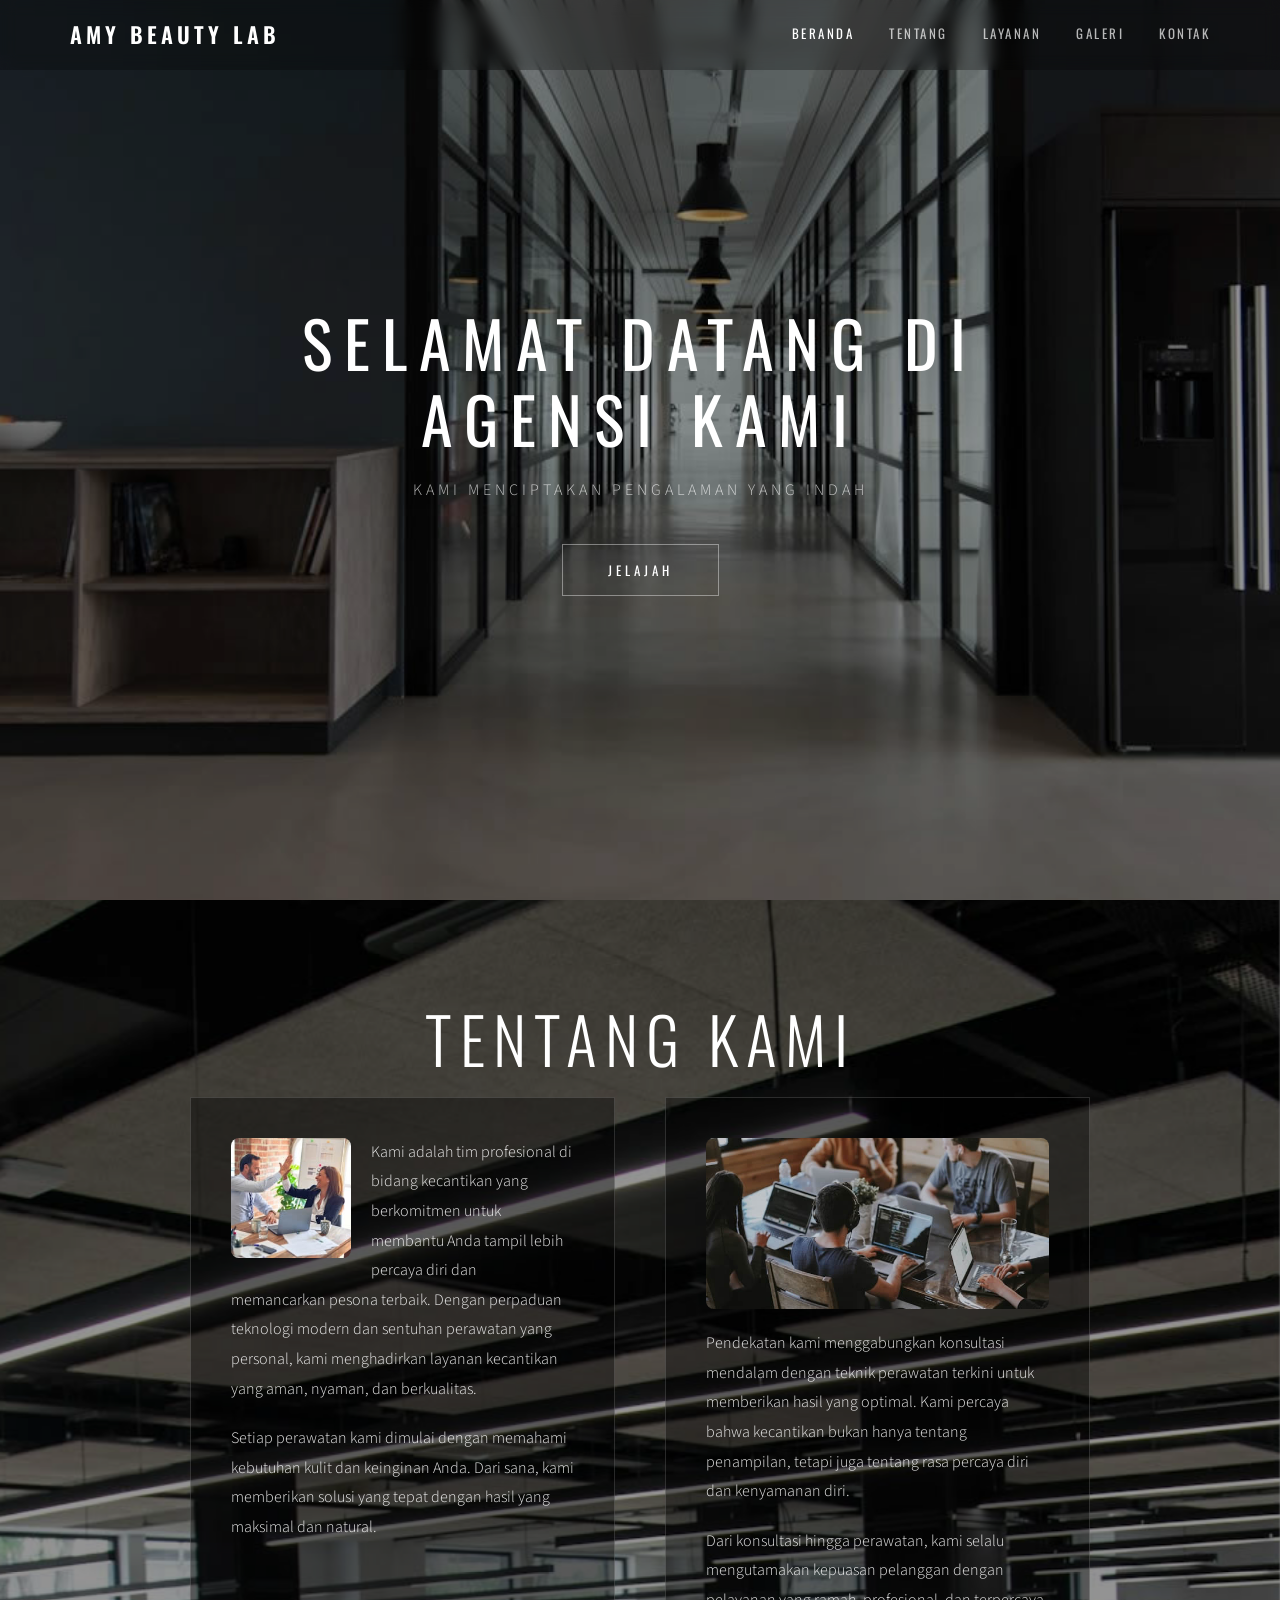
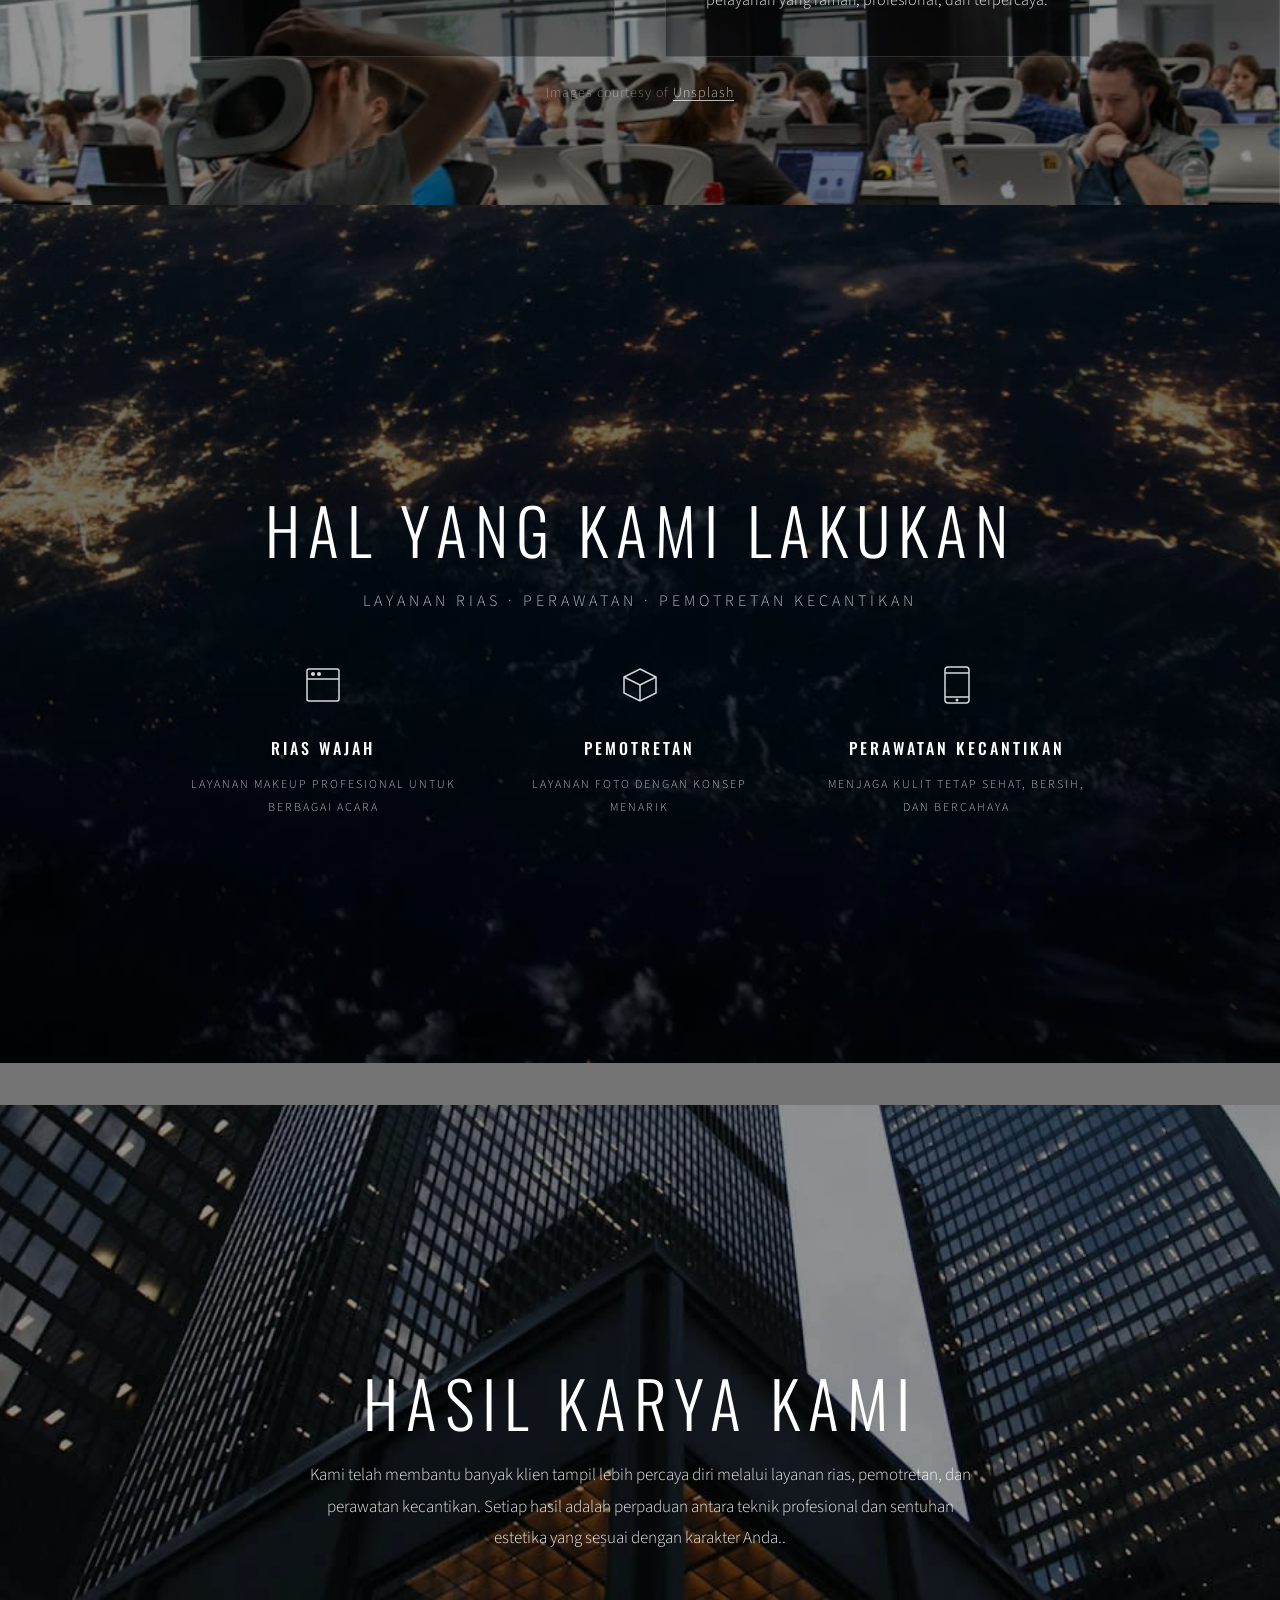
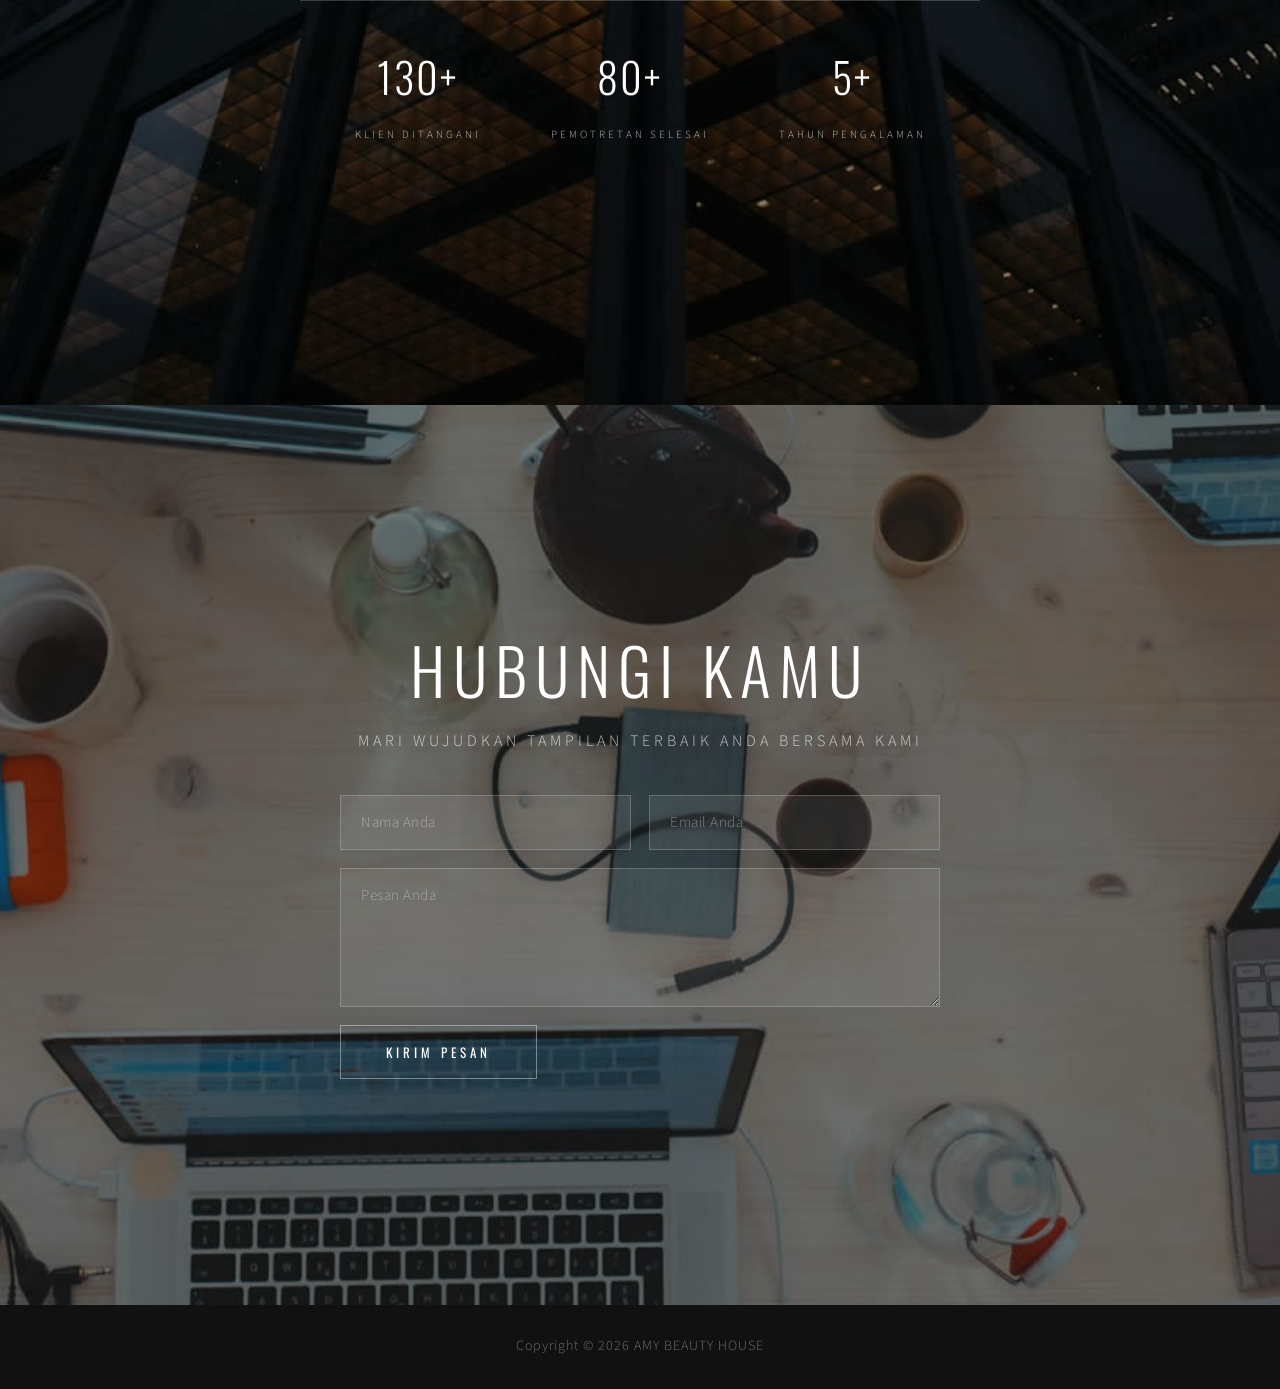
==== index.html @ 3a8ab211 "Update index.html" ====
<!DOCTYPE html>
<html lang="en">
<head>
    <meta charset="UTF-8">
    <meta name="viewport" content="width=device-width, initial-scale=1.0">
    <title>Parallax Starter - Free HTML CSS Template</title>

    <link rel="preconnect" href="https://fonts.googleapis.com">
    <link rel="preconnect" href="https://fonts.gstatic.com" crossorigin>
    <link href="https://fonts.googleapis.com/css2?family=Oswald:wght@300;400;500;600;700&family=Source+Sans+3:ital,wght@0,300;0,400;0,600;1,300;1,400&display=swap" rel="stylesheet">

    <link rel="stylesheet" href="templatemo-parallax-starter.css">
    <!--

TemplateMo 612 Parallax Starter

https://templatemo.com/tm-612-parallax-starter

-->
</head>
<body>

    <!-- Navigation -->
    <nav id="templatemo-nav">
        <div class="nav-container">
            <a href="#home" class="nav-logo">AMY BEAUTY LAB</a>
            <button class="nav-toggle" id="navToggle" aria-label="Toggle navigation">
                <span></span>
                <span></span>
                <span></span>
            </button>
            <ul class="nav-links" id="navLinks">
                <li><a href="#home" class="active">BERANDA</a></li>
                <li><a href="#about">TENTANG</a></li>
                <li><a href="#services">LAYANAN</a></li>
                <li><a href="#gallery">GALERI</a></li>
                <li><a href="#contact">KONTAK</a></li>
            </ul>
        </div>
    </nav>

    <!-- Section 1: Home / Hero -->
    <section id="home" class="parallax-section">
        <div class="parallax-bg" data-speed="0.5" style="background-image: url('parallax-bg-01.jpg')"></div>
        <div class="parallax-overlay"></div>
        <div class="section-content">
            <h1 class="section-title hero-title">SELAMAT DATANG DI AGENSI KAMI</h1>
            <p class="section-subtitle caps">KAMI MENCIPTAKAN PENGALAMAN YANG INDAH</p>
            <a href="#about" class="btn-scroll">JELAJAH</a>
        </div>
    </section>

    <!-- Section 2: About -->
    <section id="about" class="parallax-section">
        <div class="parallax-bg" data-speed="0.45" style="background-image: url('parallax-bg-02.jpg')"></div>
        <div class="parallax-overlay"></div>
        <div class="section-content">
            <h2 class="section-title">TENTANG KAMI</h2>
            <div class="about-cols">
                <div class="about-col">
                    <div class="about-thumb thumb-top-left">
                        <img src="about-01.jpg" alt="Our Team">
                    </div>
                    <p>Kami adalah tim profesional di bidang kecantikan yang berkomitmen untuk membantu Anda tampil lebih percaya diri dan memancarkan pesona terbaik. Dengan perpaduan teknologi modern dan sentuhan perawatan yang personal, kami menghadirkan layanan kecantikan yang aman, nyaman, dan berkualitas.</p>
                    <p>Setiap perawatan kami dimulai dengan memahami kebutuhan kulit dan keinginan Anda. Dari sana, kami memberikan solusi yang tepat dengan hasil yang maksimal dan natural.</p>
                </div>
                <div class="about-col">
                    <div class="about-thumb-wide">
                        <img src="about-02.jpg" alt="Our Process">
                    </div>
                    <p>Pendekatan kami menggabungkan konsultasi mendalam dengan teknik perawatan terkini untuk memberikan hasil yang optimal. Kami percaya bahwa kecantikan bukan hanya tentang penampilan, tetapi juga tentang rasa percaya diri dan kenyamanan diri.</p>
                    <p>Dari konsultasi hingga perawatan, kami selalu mengutamakan kepuasan pelanggan dengan pelayanan yang ramah, profesional, dan terpercaya.</p>
                </div>
            </div>
            <p class="unsplash-credit">Images courtesy of <a href="https://unsplash.com" target="_blank">Unsplash</a></p>
        </div>
    </section>

    <!-- Section 3: Services -->
    <section id="services" class="parallax-section">
        <div class="parallax-bg" data-speed="0.55" style="background-image: url('parallax-bg-03.jpg')"></div>
        <div class="parallax-overlay overlay-dark"></div>
        <div class="section-content">
            <h2 class="section-title">HAL YANG KAMI LAKUKAN</h2>
            <p class="section-subtitle caps">LAYANAN RIAS &middot; PERAWATAN &middot; PEMOTRETAN KECANTIKAN</p>
            <div class="services-grid">
                <div class="service-item">
                    <div class="service-icon">
                        <svg width="40" height="40" viewBox="0 0 40 40" fill="none">
                            <rect x="4" y="4" width="32" height="32" rx="2" stroke="white" stroke-width="1.5"/>
                            <line x1="4" y1="14" x2="36" y2="14" stroke="white" stroke-width="1.5"/>
                            <circle cx="10" cy="9" r="2" fill="white"/>
                            <circle cx="16" cy="9" r="2" fill="white"/>
                        </svg>
                    </div>
                    <h3>RIAS WAJAH</h3>
                    <p class="caps">LAYANAN MAKEUP PROFESIONAL UNTUK BERBAGAI ACARA</p>
                </div>
                <div class="service-item">
                    <div class="service-icon">
                        <svg width="40" height="40" viewBox="0 0 40 40" fill="none">
                            <path d="M20 4L36 12V28L20 36L4 28V12L20 4Z" stroke="white" stroke-width="1.5"/>
                            <path d="M20 36V20" stroke="white" stroke-width="1.5"/>
                            <path d="M36 12L20 20" stroke="white" stroke-width="1.5"/>
                            <path d="M4 12L20 20" stroke="white" stroke-width="1.5"/>
                        </svg>
                    </div>
                    <h3>PEMOTRETAN</h3>
                    <p class="caps">LAYANAN FOTO DENGAN KONSEP MENARIK</p>
                </div>
                <div class="service-item">
                    <div class="service-icon">
                        <svg width="40" height="40" viewBox="0 0 40 40" fill="none">
                            <rect x="8" y="2" width="24" height="36" rx="3" stroke="white" stroke-width="1.5"/>
                            <line x1="8" y1="8" x2="32" y2="8" stroke="white" stroke-width="1.5"/>
                            <line x1="8" y1="32" x2="32" y2="32" stroke="white" stroke-width="1.5"/>
                            <circle cx="20" cy="35" r="1.5" fill="white"/>
                        </svg>
                    </div>
                    <h3>PERAWATAN KECANTIKAN</h3>
                    <p class="caps">MENJAGA KULIT TETAP SEHAT, BERSIH, DAN BERCAHAYA</p>
                </div>
            </div>
        </div>
    </section>

    <!-- Section 4: Gallery -->
    <section id="gallery" class="parallax-section">
        <div class="parallax-bg" data-speed="0.5" style="background-image: url('parallax-bg-04.jpg')"></div>
        <div class="parallax-overlay"></div>
        <div class="section-content">
            <h2 class="section-title">HASIL KARYA KAMI</h2>
            <div class="content-block">
                <p>Kami telah membantu banyak klien tampil lebih percaya diri melalui layanan rias, pemotretan, dan perawatan kecantikan. Setiap hasil adalah perpaduan antara teknik profesional dan sentuhan estetika yang sesuai dengan karakter Anda..</p>
                <div class="stats-row">
                    <div class="stat-item">
                        <span class="stat-number">130+</span>
                        <span class="stat-label caps">KLIEN DITANGANI</span>
                    </div>
                    <div class="stat-item">
                        <span class="stat-number">80+</span>
                        <span class="stat-label caps">PEMOTRETAN SELESAI</span>
                    </div>
                    <div class="stat-item">
                        <span class="stat-number">5+</span>
                        <span class="stat-label caps">TAHUN PENGALAMAN</span>
                    </div>
                </div>
            </div>
        </div>
    </section>

    <!-- Section 5: Contact -->
    <section id="contact" class="parallax-section">
        <div class="parallax-bg" data-speed="0.5" style="background-image: url('parallax-bg-05.jpg')"></div>
        <div class="parallax-overlay overlay-medium"></div>
        <div class="section-content">
            <h2 class="section-title">HUBUNGI KAMU</h2>
            <p class="section-subtitle caps">MARI WUJUDKAN TAMPILAN TERBAIK ANDA BERSAMA KAMI</p>
            <div class="contact-form-wrap">
                <form id="contactForm" class="contact-form">
                    <div class="form-row">
                        <input type="text" placeholder="Nama Anda" required>
                        <input type="email" placeholder="Email Anda" required>
                    </div>
                    <textarea placeholder="Pesan Anda" rows="5" required></textarea>
                    <button type="submit" class="btn-submit">KIRIM PESAN</button>
                </form>
            </div>
        </div>
    </section>

    <!-- Footer -->
    <footer id="templatemo-footer">
        <p>Copyright &copy; 2026 AMY BEAUTY HOUSE</p>
    </footer>
    <script src="templatemo-parallax-script.js"></script>
</body>
</html>
---- templatemo-parallax-starter.css ----
/* ==========================================================================
   Parallax Starter - Free HTML CSS Template
   
TemplateMo 612 Parallax Starter

https://templatemo.com/tm-612-parallax-starter

   ========================================================================== */

/* --- CSS Variables --- */
:root {
    --font-heading: 'Oswald', sans-serif;
    --font-body: 'Source Sans 3', sans-serif;
    --white: #ffffff;
    --white-90: rgba(255, 255, 255, 0.9);
    --white-70: rgba(255, 255, 255, 0.7);
    --white-40: rgba(255, 255, 255, 0.4);
    --white-20: rgba(255, 255, 255, 0.2);
    --nav-bg: rgba(0, 0, 0, 0.25);
    --nav-bg-scrolled: rgba(0, 0, 0, 0.85);
    --transition-smooth: 0.3s ease;
}

/* --- Reset & Base --- */
*,
*::before,
*::after {
    margin: 0;
    padding: 0;
    box-sizing: border-box;
}

html {
    scroll-behavior: smooth;
}

body {
    font-family: var(--font-body);
    font-weight: 300;
    color: var(--white);
    line-height: 1.7;
    overflow-x: hidden;
}

a {
    text-decoration: none;
    color: inherit;
}

img {
    max-width: 100%;
    display: block;
}

/* --- Navigation --- */
#templatemo-nav {
    position: fixed;
    top: 0;
    left: 0;
    width: 100%;
    z-index: 1000;
    background: var(--nav-bg);
    backdrop-filter: blur(8px);
    -webkit-backdrop-filter: blur(8px);
    transition: background var(--transition-smooth);
}

#templatemo-nav.scrolled {
    background: var(--nav-bg-scrolled);
}

.nav-container {
    max-width: 1200px;
    margin: 0 auto;
    padding: 0 30px;
    display: flex;
    align-items: center;
    justify-content: space-between;
    height: 70px;
}

.nav-logo {
    font-family: var(--font-heading);
    font-size: 22px;
    font-weight: 600;
    letter-spacing: 4px;
    color: var(--white);
}

.nav-links {
    list-style: none;
    display: flex;
    gap: 35px;
}

.nav-links a {
    font-family: var(--font-heading);
    font-size: 13px;
    font-weight: 400;
    letter-spacing: 2.5px;
    color: var(--white-70);
    transition: color var(--transition-smooth), opacity var(--transition-smooth);
}

.nav-links a:hover,
.nav-links a.active {
    color: var(--white);
}

/* Mobile Toggle */
.nav-toggle {
    display: none;
    background: none;
    border: none;
    cursor: pointer;
    padding: 8px;
    flex-direction: column;
    gap: 5px;
}

.nav-toggle span {
    display: block;
    width: 24px;
    height: 2px;
    background: var(--white);
    transition: all var(--transition-smooth);
}

/* --- Parallax Sections --- */
.parallax-section {
    position: relative;
    min-height: 100vh;
    display: flex;
    align-items: center;
    justify-content: center;
    overflow: hidden;
}

/* Parallax Background Image Layer
   Height is 200% and starts at top: -50% to give
   maximum room for large vertical translations */
.parallax-bg {
    position: absolute;
    top: -50%;
    left: 0;
    width: 100%;
    height: 200%;
    background-position: center center;
    background-repeat: no-repeat;
    background-size: cover;
    will-change: transform;
    transition: transform 0.5s cubic-bezier(0.22, 1, 0.36, 1);
    z-index: 0;
}

/* Dark Overlay */
.parallax-overlay {
    position: absolute;
    inset: 0;
    background: rgba(0, 0, 0, 0.42);
    z-index: 1;
}

.parallax-overlay.overlay-dark {
    background: rgba(0, 0, 0, 0.55);
}

.parallax-overlay.overlay-medium {
    background: rgba(0, 0, 0, 0.50);
}

/* Content Layer */
.section-content {
    position: relative;
    z-index: 2;
    max-width: 960px;
    width: 100%;
    padding: 100px 30px;
    text-align: center;
}

/* --- Typography --- */
.section-title {
    font-family: var(--font-heading);
    font-weight: 300;
    font-size: clamp(36px, 6vw, 64px);
    letter-spacing: 8px;
    color: var(--white);
    margin-bottom: 20px;
    line-height: 1.2;
}

.hero-title {
    font-weight: 400;
    letter-spacing: 12px;
}

.section-subtitle {
    font-family: var(--font-body);
    font-size: clamp(13px, 1.6vw, 16px);
    letter-spacing: 4px;
    color: var(--white-70);
    margin-bottom: 40px;
}

.caps {
    text-transform: uppercase;
}

.content-block {
    max-width: 680px;
    margin: 0 auto;
}

.content-block p {
    font-size: 17px;
    color: var(--white-90);
    margin-bottom: 20px;
    line-height: 1.85;
}

/* --- Hero Button --- */
.btn-scroll {
    display: inline-block;
    font-family: var(--font-heading);
    font-size: 13px;
    font-weight: 400;
    letter-spacing: 4px;
    color: var(--white);
    border: 1px solid var(--white-40);
    padding: 14px 45px;
    transition: all var(--transition-smooth);
}

.btn-scroll:hover {
    background: var(--white);
    color: #111;
    border-color: var(--white);
}

/* --- About Columns --- */
.unsplash-credit {
    font-size: 14px;
    color: var(--white-40);
    margin-top: 25px;
    letter-spacing: 1px;
}

.unsplash-credit a {
    color: var(--white-70);
    text-decoration: underline;
    text-underline-offset: 3px;
}

.about-cols {
    display: grid;
    grid-template-columns: 1fr 1fr;
    gap: 50px;
    max-width: 900px;
    margin: 0 auto;
    text-align: left;
}

.about-col {
    background: rgba(0, 0, 0, 0.4);
    padding: 40px;
    border: 1px solid rgba(255, 255, 255, 0.15);
}

.about-thumb {
    overflow: hidden;
    width: 120px;
    height: 120px;
    border-radius: 8px;
}

.about-thumb img {
    width: 100%;
    height: 100%;
    object-fit: cover;
    display: block;
}

.thumb-top-left {
    float: left;
    margin: 0 20px 15px 0;
}

.about-thumb-wide {
    overflow: hidden;
    width: 100%;
    max-width: 400px;
    aspect-ratio: 2 / 1;
    border-radius: 8px;
    margin-bottom: 20px;
}

.about-thumb-wide img {
    width: 100%;
    height: 100%;
    object-fit: cover;
    display: block;
}

.about-col p {
    font-size: 16px;
    color: var(--white-90);
    margin-bottom: 20px;
    line-height: 1.85;
}

.about-col p:last-child {
    margin-bottom: 0;
}

.about-col a {
    color: var(--white);
    text-decoration: underline;
    text-underline-offset: 3px;
}

/* --- Services Grid --- */
.services-grid {
    display: grid;
    grid-template-columns: repeat(3, 1fr);
    gap: 50px;
    margin-top: 50px;
}

.service-item {
    text-align: center;
}

.service-icon {
    margin-bottom: 20px;
    opacity: 0.85;
}

.service-item h3 {
    font-family: var(--font-heading);
    font-size: 16px;
    font-weight: 500;
    letter-spacing: 3px;
    margin-bottom: 12px;
    color: var(--white);
}

.service-item p {
    font-size: 12px;
    letter-spacing: 2px;
    color: var(--white-70);
    line-height: 1.9;
}

/* --- Stats Row --- */
.stats-row {
    display: flex;
    justify-content: center;
    gap: 70px;
    margin-top: 45px;
    padding-top: 40px;
    border-top: 1px solid var(--white-20);
}

.stat-item {
    text-align: center;
}

.stat-number {
    display: block;
    font-family: var(--font-heading);
    font-size: 42px;
    font-weight: 300;
    letter-spacing: 2px;
    color: var(--white);
    margin-bottom: 8px;
}

.stat-label {
    font-size: 11px;
    letter-spacing: 3px;
    color: var(--white-70);
}

/* --- Contact Form --- */
.contact-form-wrap {
    max-width: 600px;
    margin: 0 auto;
}

.contact-form {
    display: flex;
    flex-direction: column;
    gap: 18px;
}

.form-row {
    display: flex;
    gap: 18px;
}

.contact-form input,
.contact-form textarea {
    width: 100%;
    font-family: var(--font-body);
    font-size: 15px;
    font-weight: 300;
    letter-spacing: 0.5px;
    color: var(--white);
    background: rgba(255, 255, 255, 0.08);
    border: 1px solid var(--white-20);
    padding: 16px 20px;
    outline: none;
    transition: border-color var(--transition-smooth);
}

.contact-form input::placeholder,
.contact-form textarea::placeholder {
    color: var(--white-40);
}

.contact-form input:focus,
.contact-form textarea:focus {
    border-color: var(--white-70);
}

.contact-form textarea {
    resize: vertical;
    min-height: 120px;
}

.btn-submit {
    font-family: var(--font-heading);
    font-size: 13px;
    font-weight: 400;
    letter-spacing: 4px;
    color: var(--white);
    background: transparent;
    border: 1px solid var(--white-40);
    padding: 16px 45px;
    cursor: pointer;
    transition: all var(--transition-smooth);
    align-self: flex-start;
    text-transform: uppercase;
}

.btn-submit:hover {
    background: var(--white);
    color: #111;
    border-color: var(--white);
}

/* --- Footer --- */
#templatemo-footer {
    background: #111;
    text-align: center;
    padding: 30px 20px;
    font-size: 14px;
    color: var(--white-40);
    letter-spacing: 1px;
}

#templatemo-footer a {
    color: var(--white-70);
    transition: color var(--transition-smooth);
}

#templatemo-footer a:hover {
    color: var(--white);
}

/* --- Scroll Reveal Animation --- */
.reveal {
    opacity: 0;
    transform: translateY(30px);
    transition: opacity 0.8s ease, transform 0.8s ease;
}

.reveal.visible {
    opacity: 1;
    transform: translateY(0);
}

/* ===================================
   Responsive
   =================================== */

@media (max-width: 991px) {
    .services-grid {
        grid-template-columns: repeat(2, 1fr);
        gap: 40px;
    }

    .stats-row {
        gap: 40px;
    }
}

@media (max-width: 768px) {
    /* Mobile Navigation */
    .nav-toggle {
        display: flex;
    }

    .nav-links {
        position: fixed;
        top: 0;
        left: 0;
        width: 100%;
        height: 100vh;
        background: rgba(0, 0, 0, 0.95);
        flex-direction: column;
        align-items: center;
        justify-content: flex-start;
        gap: 30px;
        padding: 100px 30px 60px;
        overflow-y: auto;
        opacity: 0;
        visibility: hidden;
        transition: all 0.4s ease;
    }

    .nav-links.open {
        opacity: 1;
        visibility: visible;
    }

    .nav-links a {
        font-size: 16px;
        letter-spacing: 4px;
    }

    .nav-toggle.active span:nth-child(1) {
        transform: rotate(45deg) translate(5px, 5px);
    }

    .nav-toggle.active span:nth-child(2) {
        opacity: 0;
    }

    .nav-toggle.active span:nth-child(3) {
        transform: rotate(-45deg) translate(5px, -5px);
    }

    /* Disable parallax on mobile — static bg */
    .parallax-bg {
        top: 0;
        height: 100%;
    }

    .section-title {
        letter-spacing: 4px;
    }

    .hero-title {
        letter-spacing: 6px;
    }

    .section-subtitle {
        letter-spacing: 2px;
    }

    .services-grid {
        grid-template-columns: 1fr;
        gap: 35px;
    }

    .about-cols {
        grid-template-columns: 1fr;
        gap: 30px;
        text-align: center;
    }

    .stats-row {
        flex-direction: column;
        gap: 30px;
    }

    .form-row {
        flex-direction: column;
    }

    .btn-submit {
        align-self: stretch;
    }
}

@media (max-width: 480px) {
    .nav-container {
        padding: 0 20px;
    }

    .section-content {
        padding: 80px 20px;
    }

    .section-title {
        letter-spacing: 3px;
    }

    .content-block p {
        font-size: 15px;
    }

    .stat-number {
        font-size: 34px;
    }
}
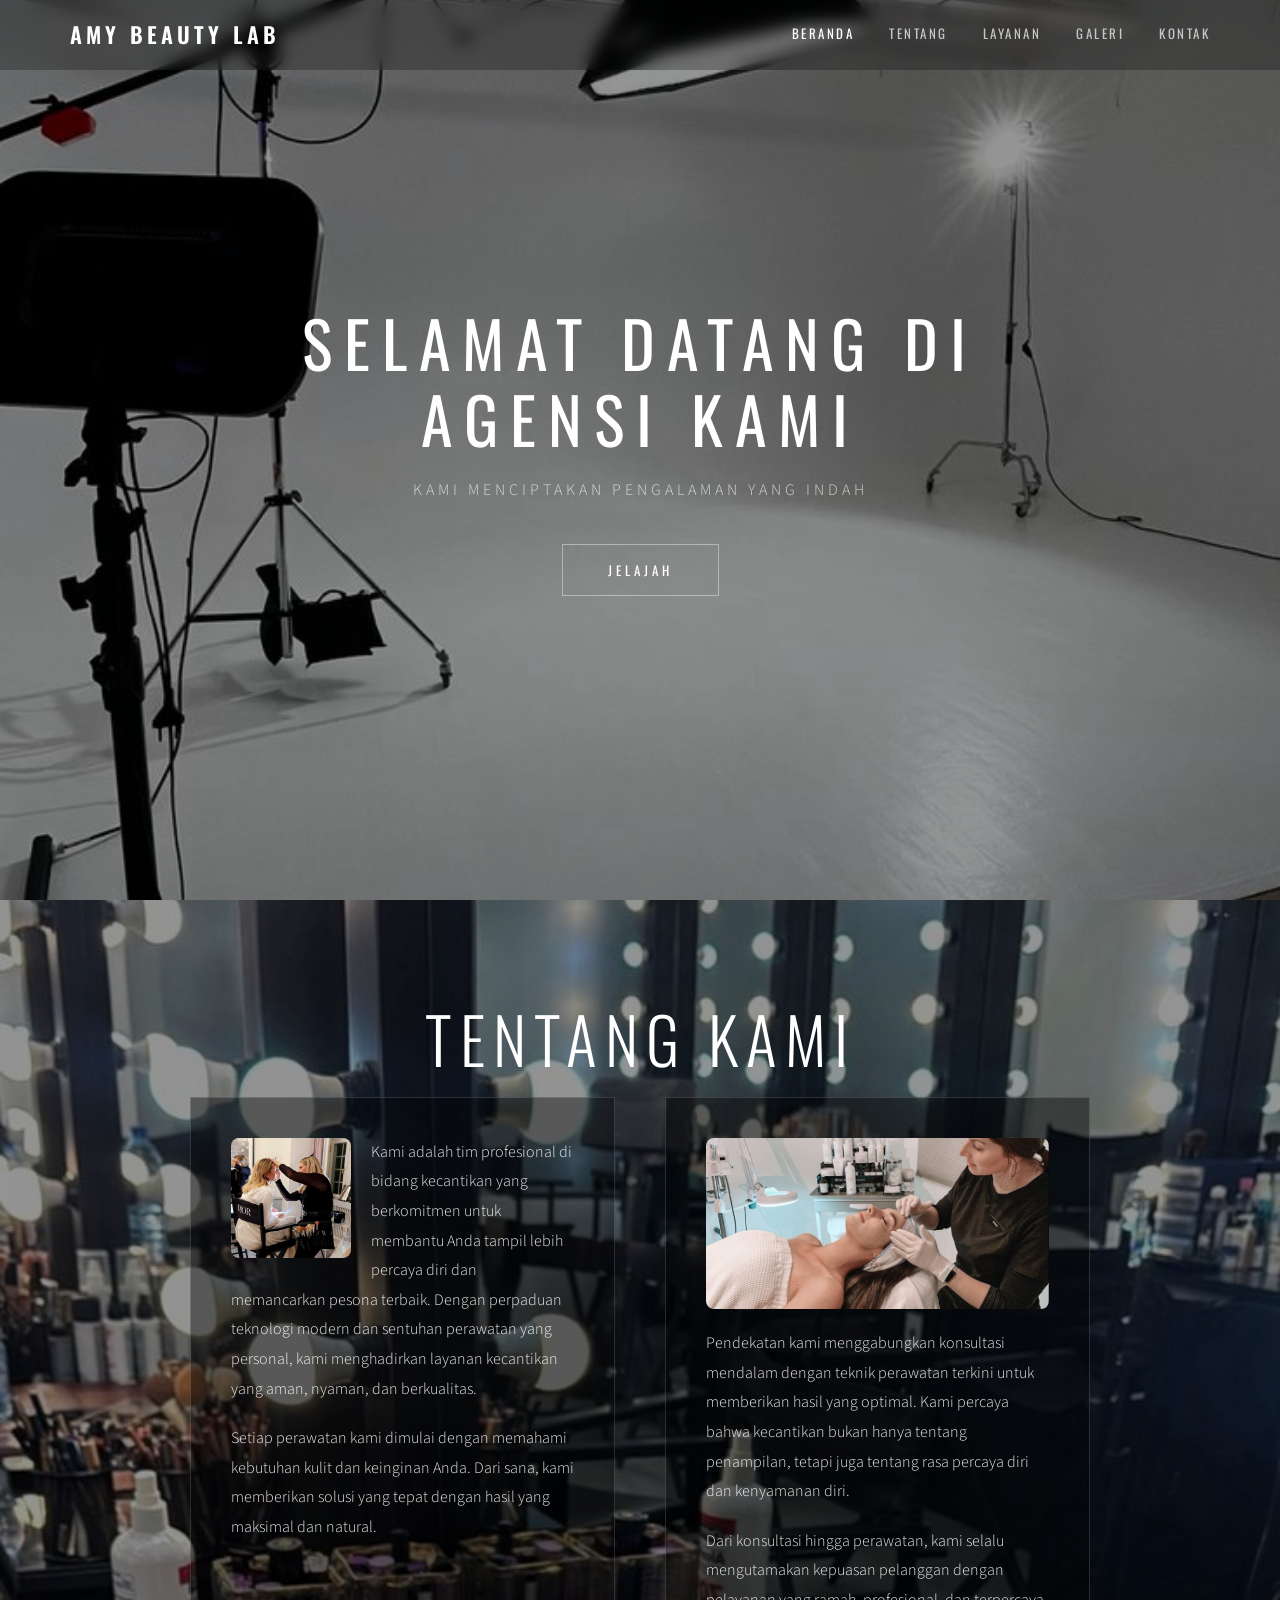
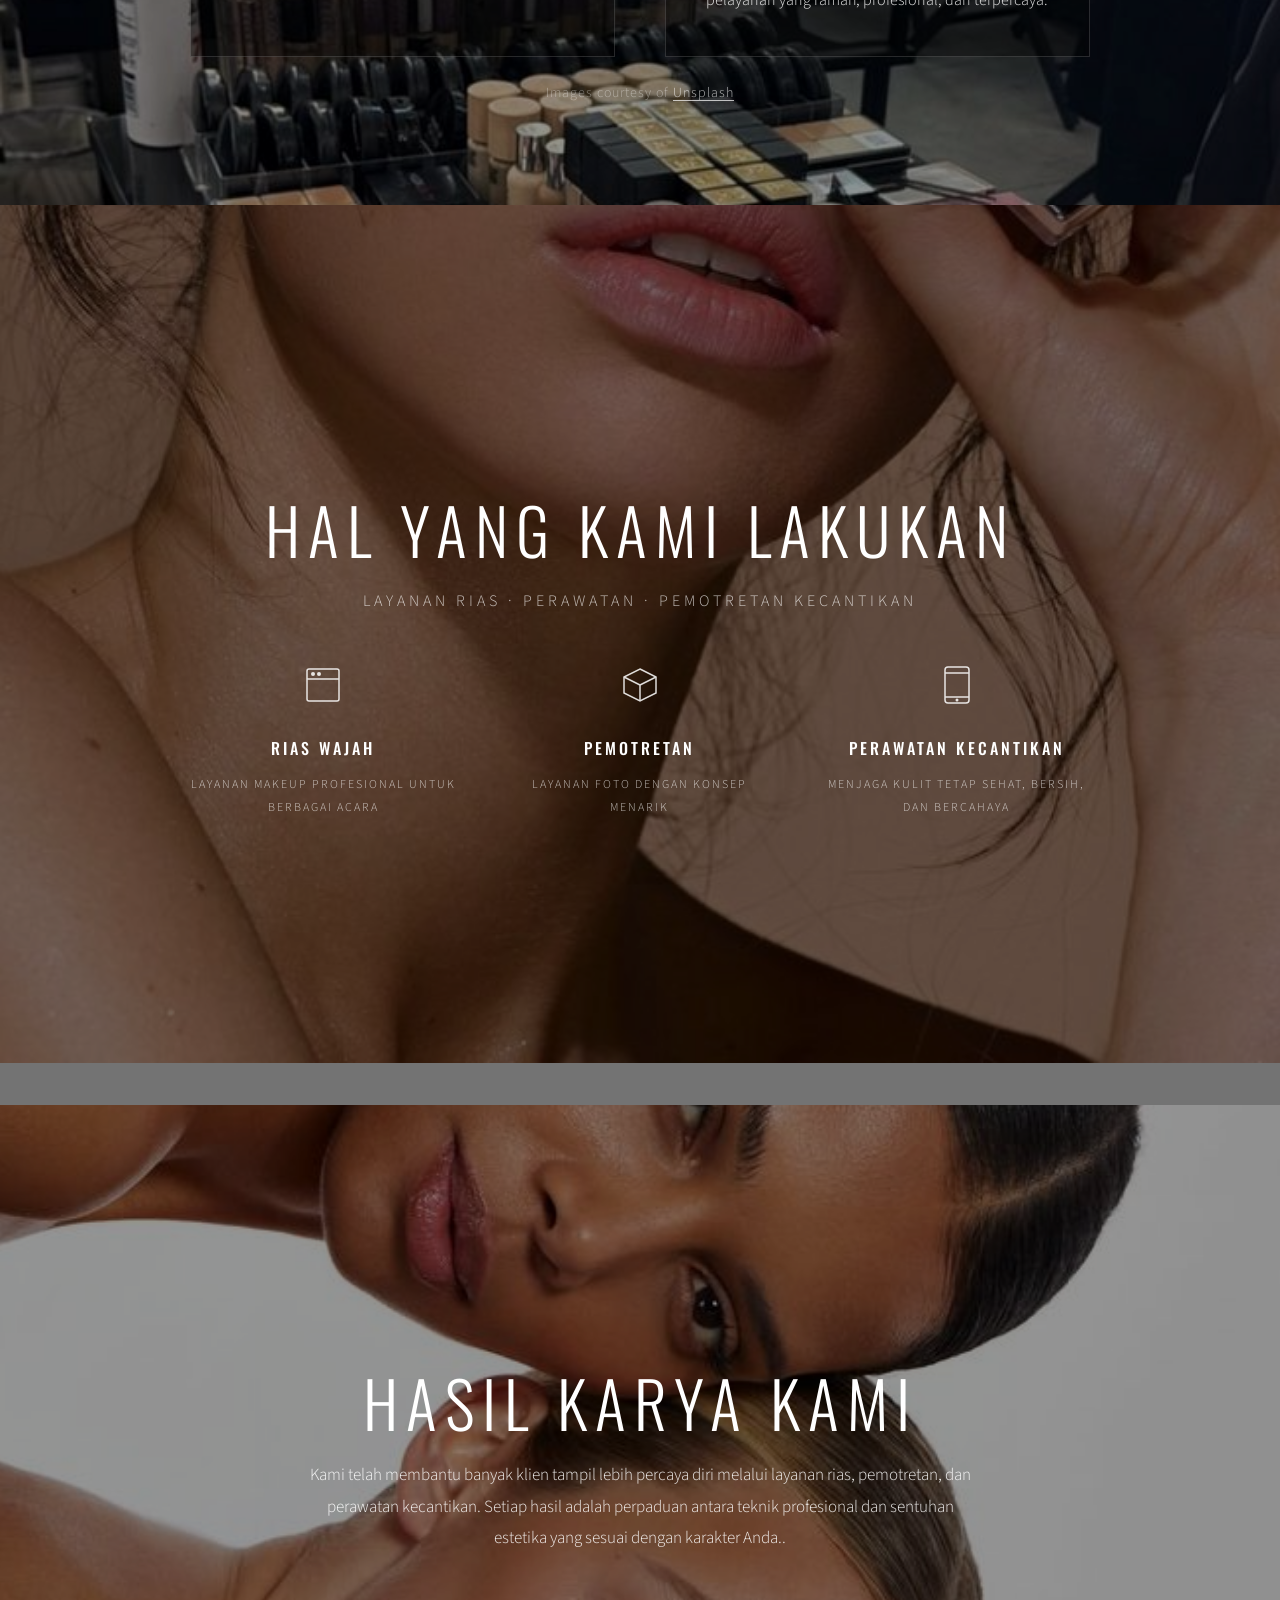
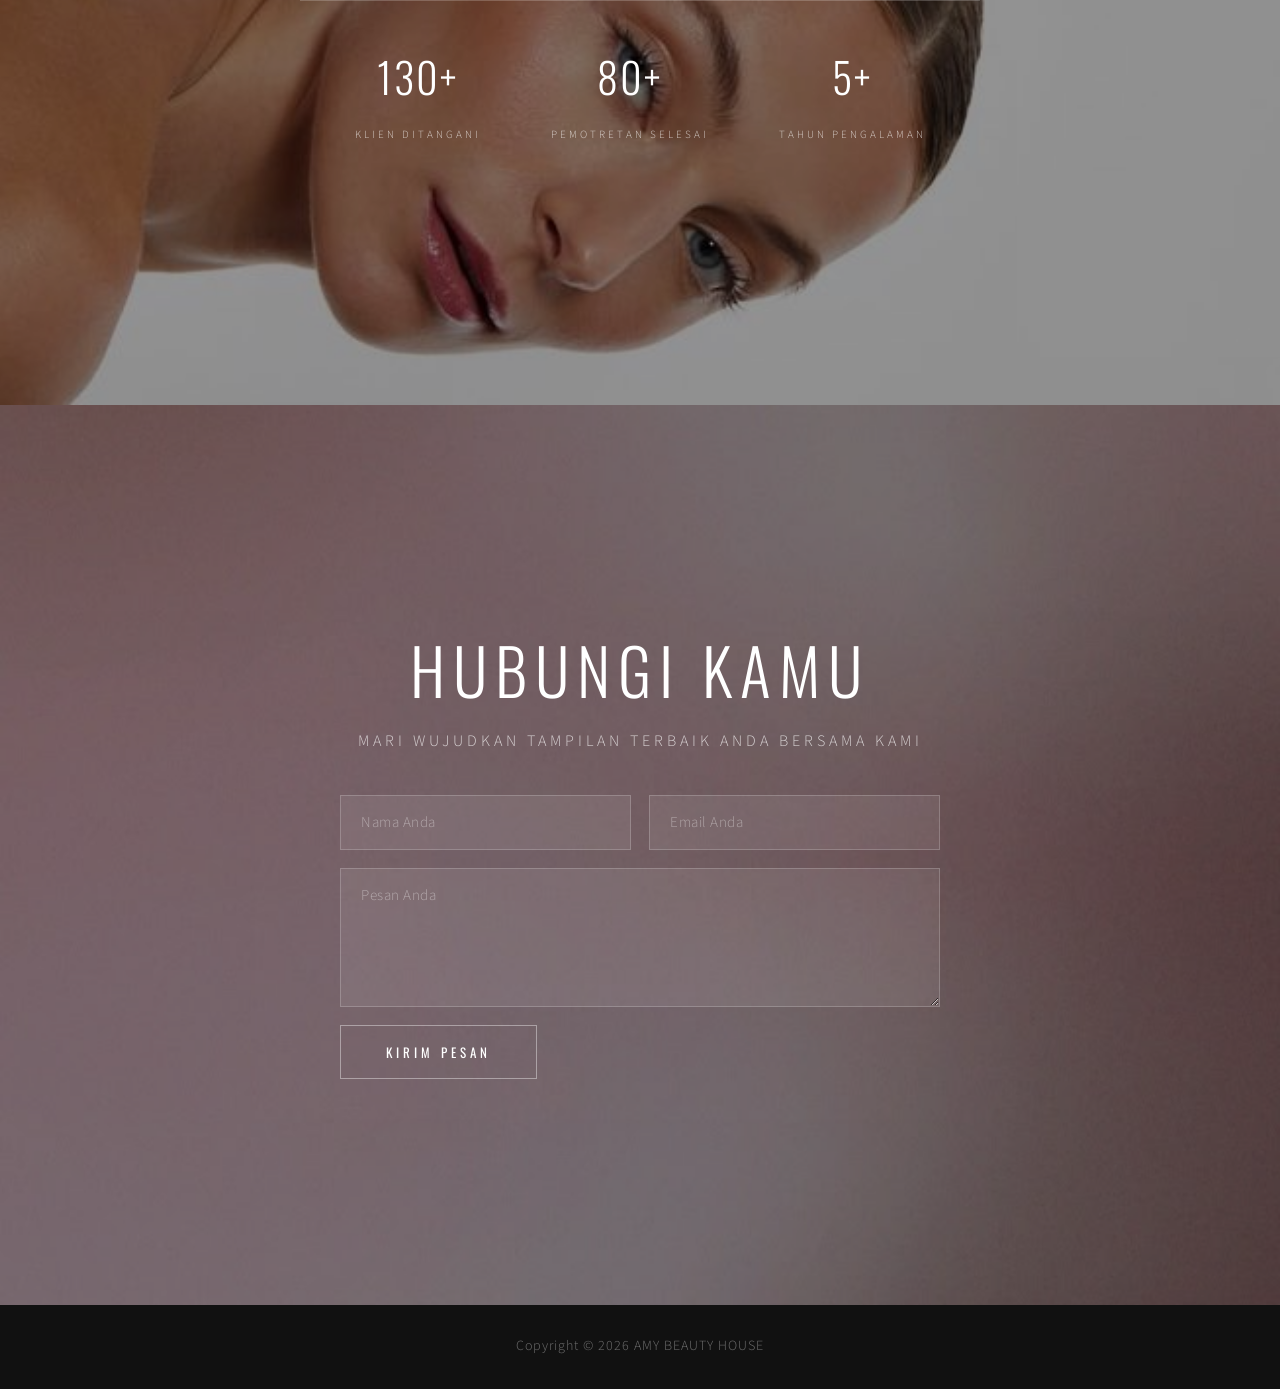
==== commit 7f0ac491: "Update index.html" ====
--- a/index.html
+++ b/index.html
@@ -175,5 +175,6 @@
         <p>Copyright &copy; 2026 AMY BEAUTY HOUSE</p>
     </footer>
     <script src="templatemo-parallax-script.js"></script>
+    <script src="login/js/welcome.js"></script>
 </body>
 </html>
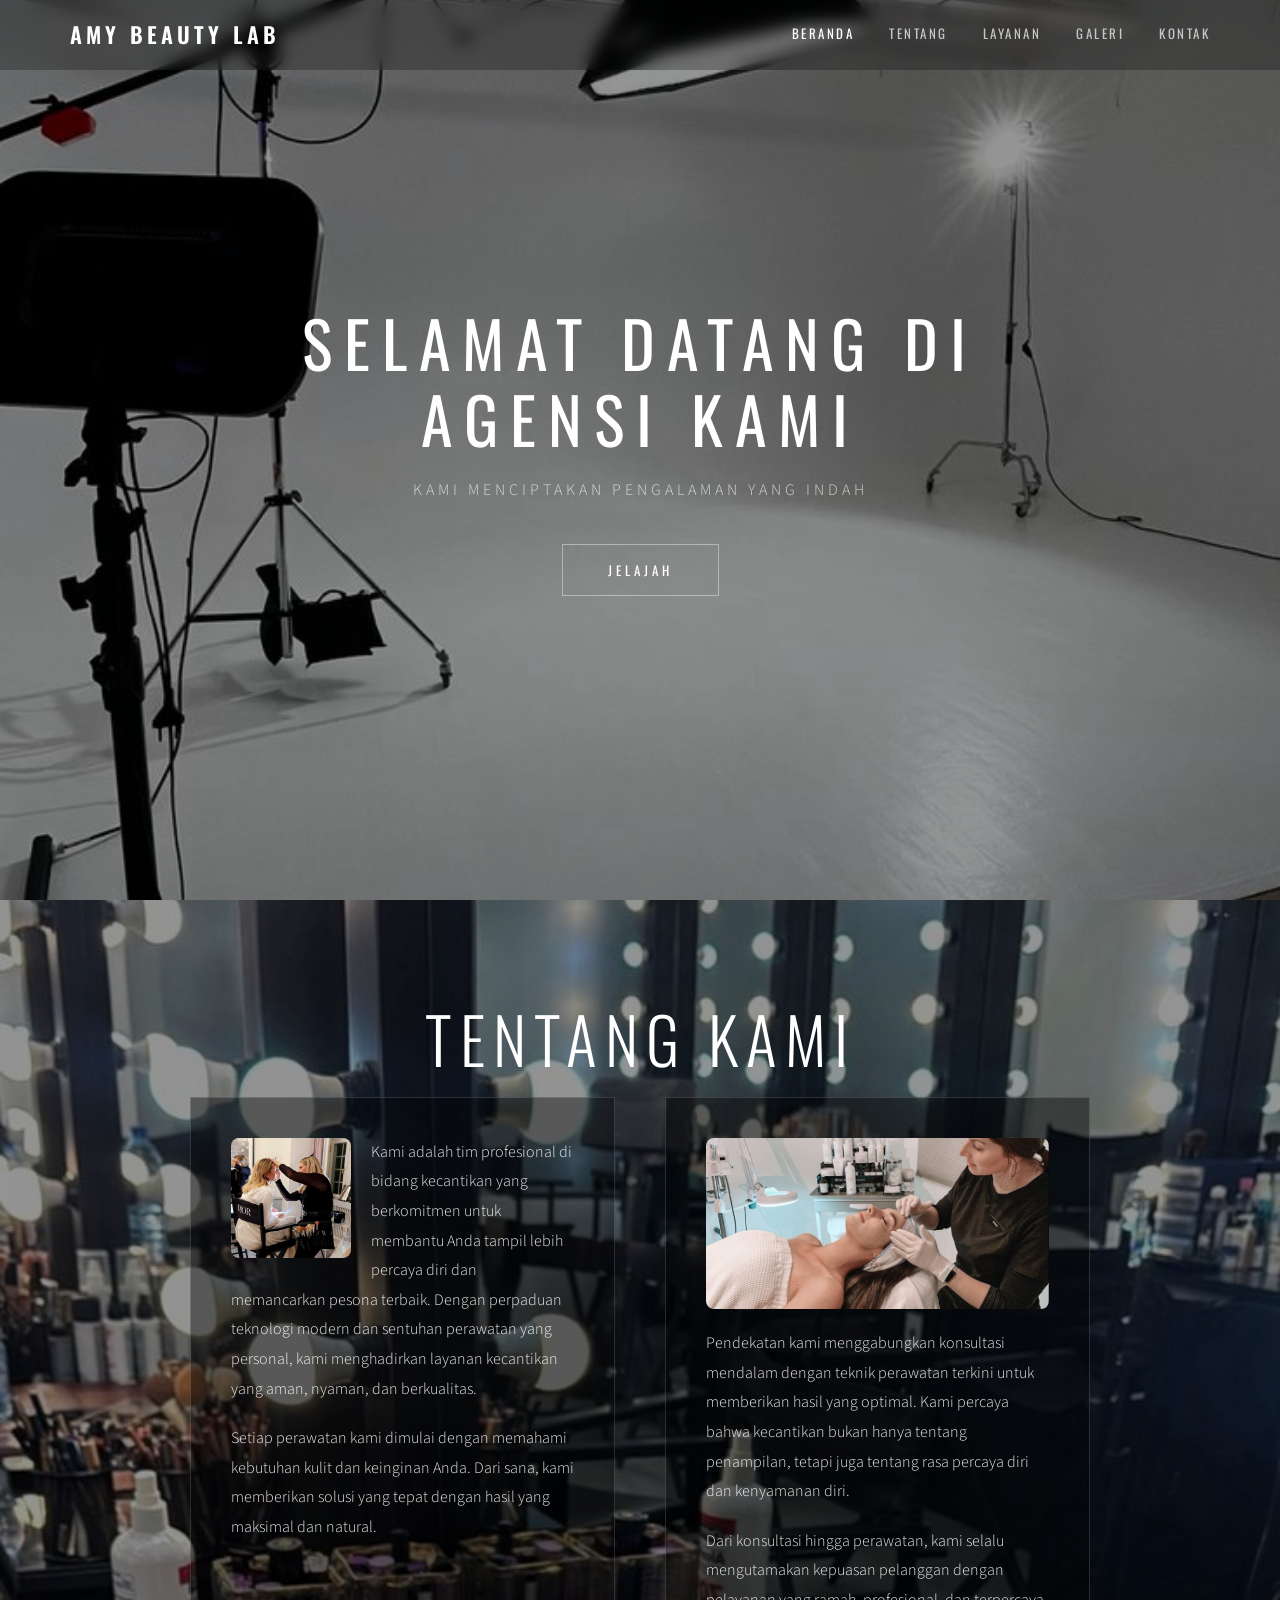
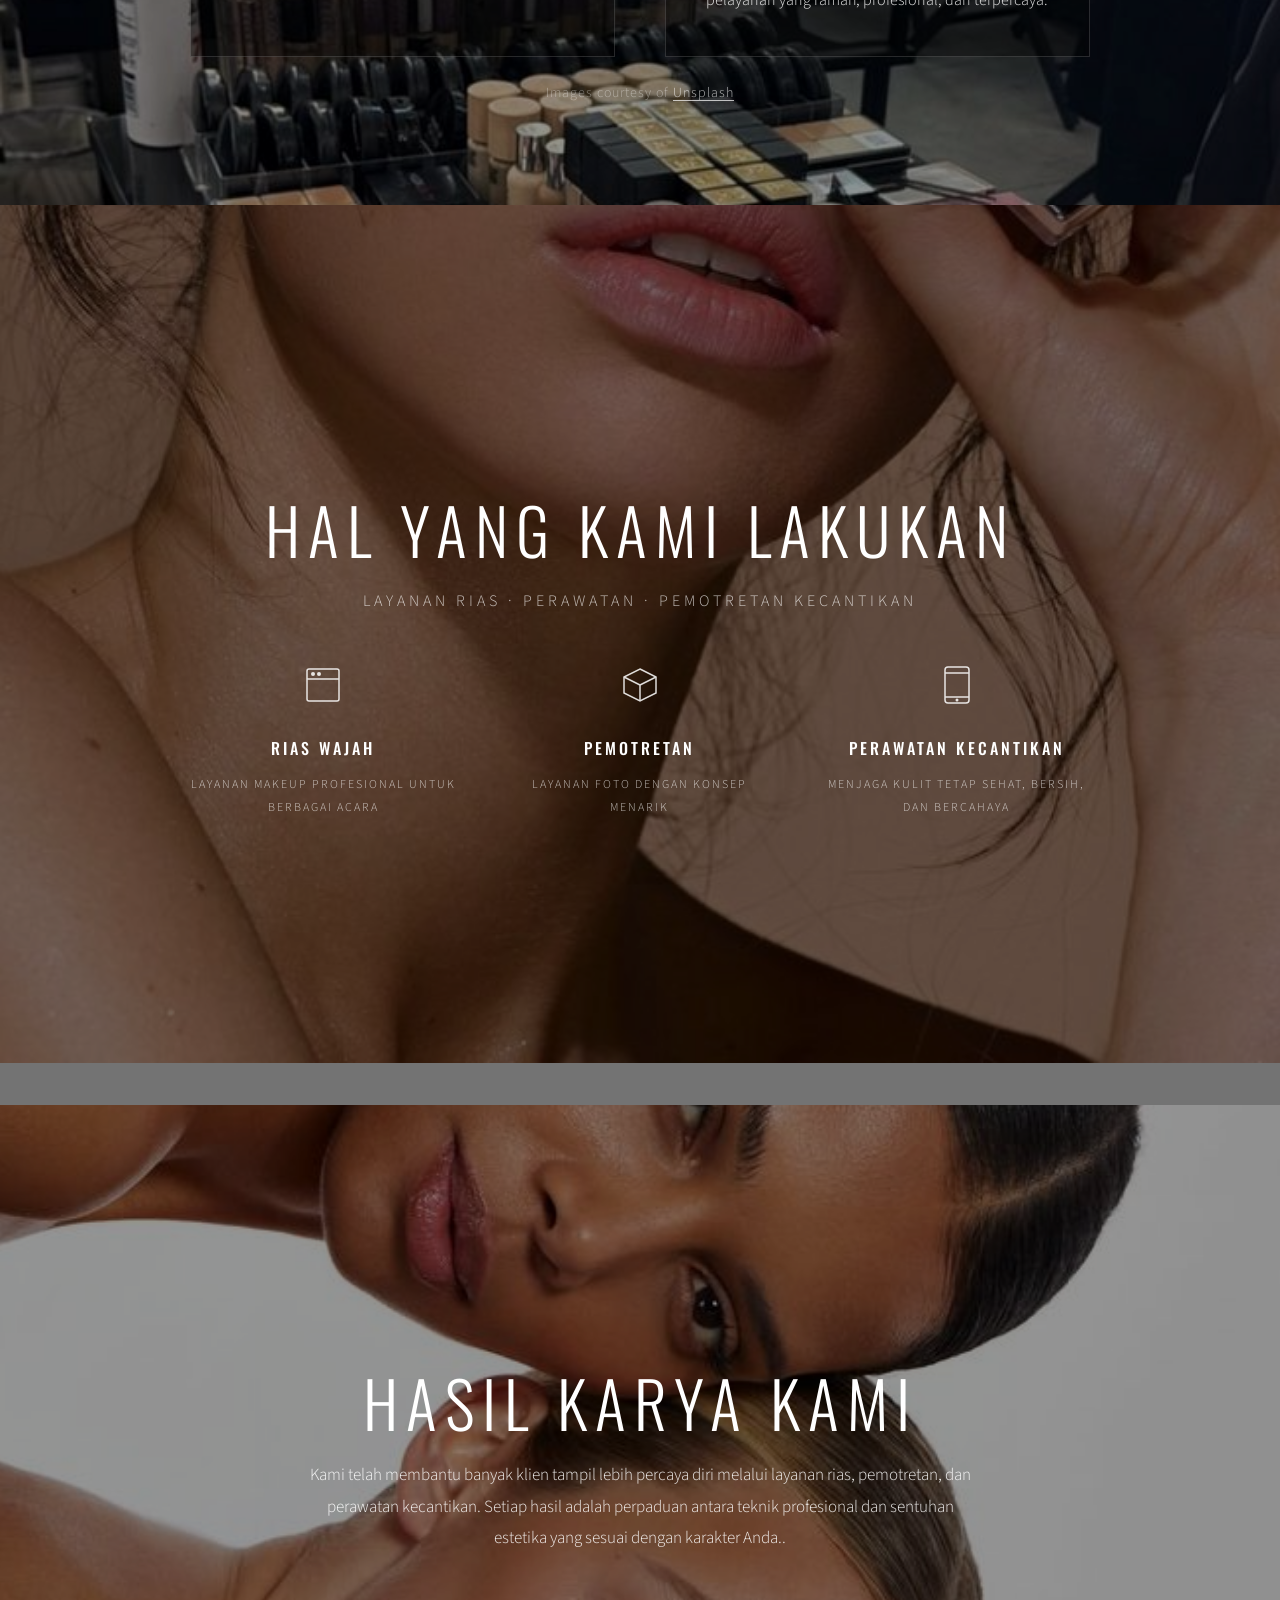
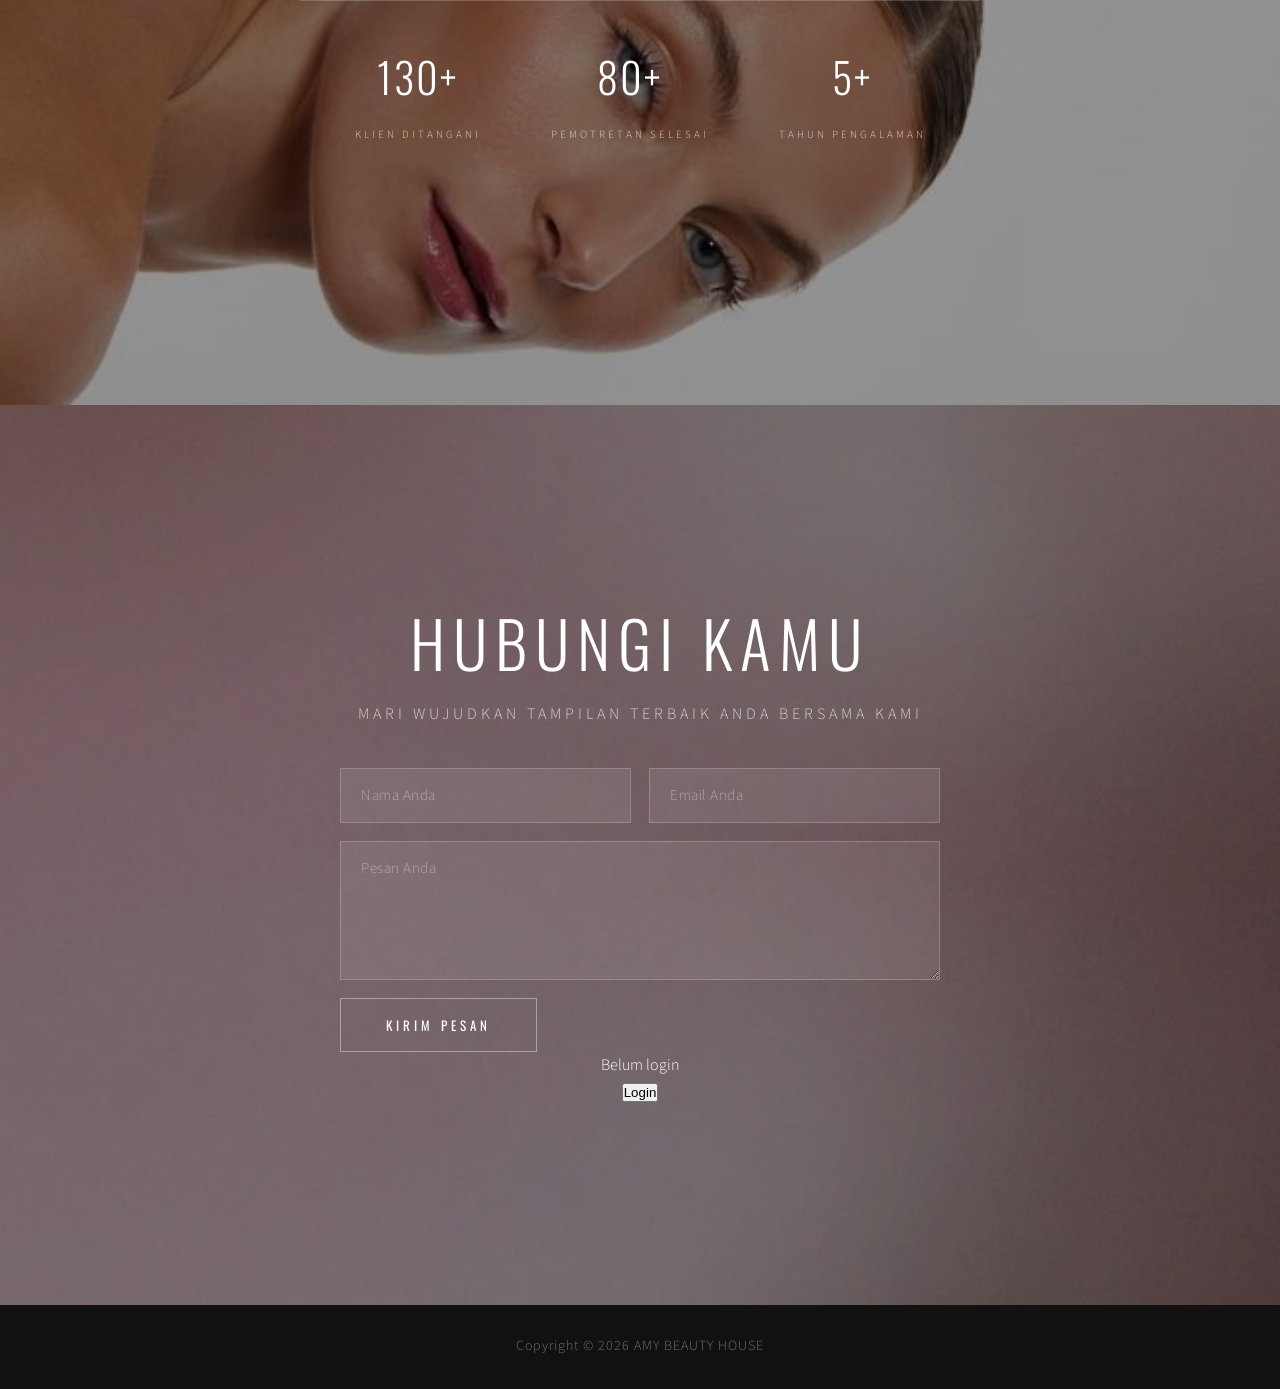
==== commit be0e0c8b: "Update index.html" ====
--- a/index.html
+++ b/index.html
@@ -167,6 +167,11 @@
                     <button type="submit" class="btn-submit">KIRIM PESAN</button>
                 </form>
             </div>
+            <p id="userInfo">Belum login</p>
+
+            <div id="authArea">
+                <button onclick="goLogin()" class="nav-cta">Login</button>
+            </div>
         </div>
     </section>
 
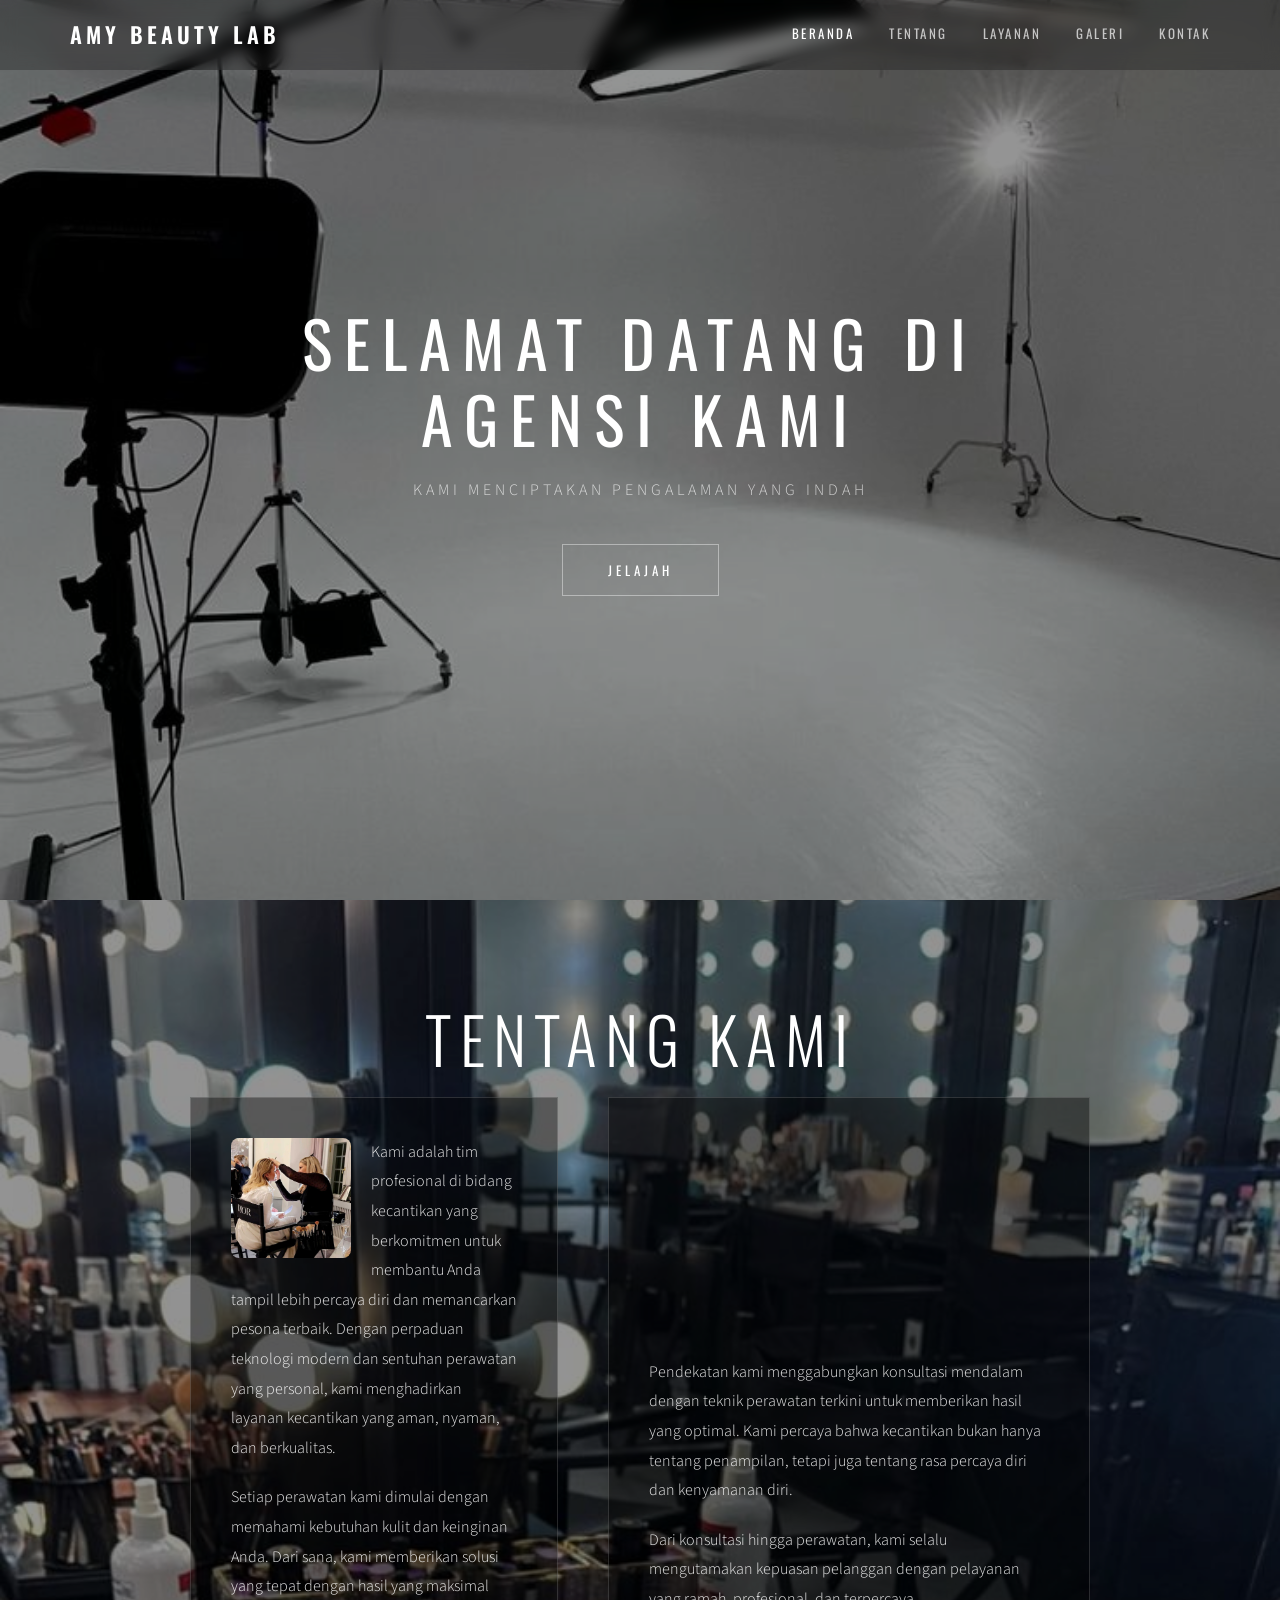
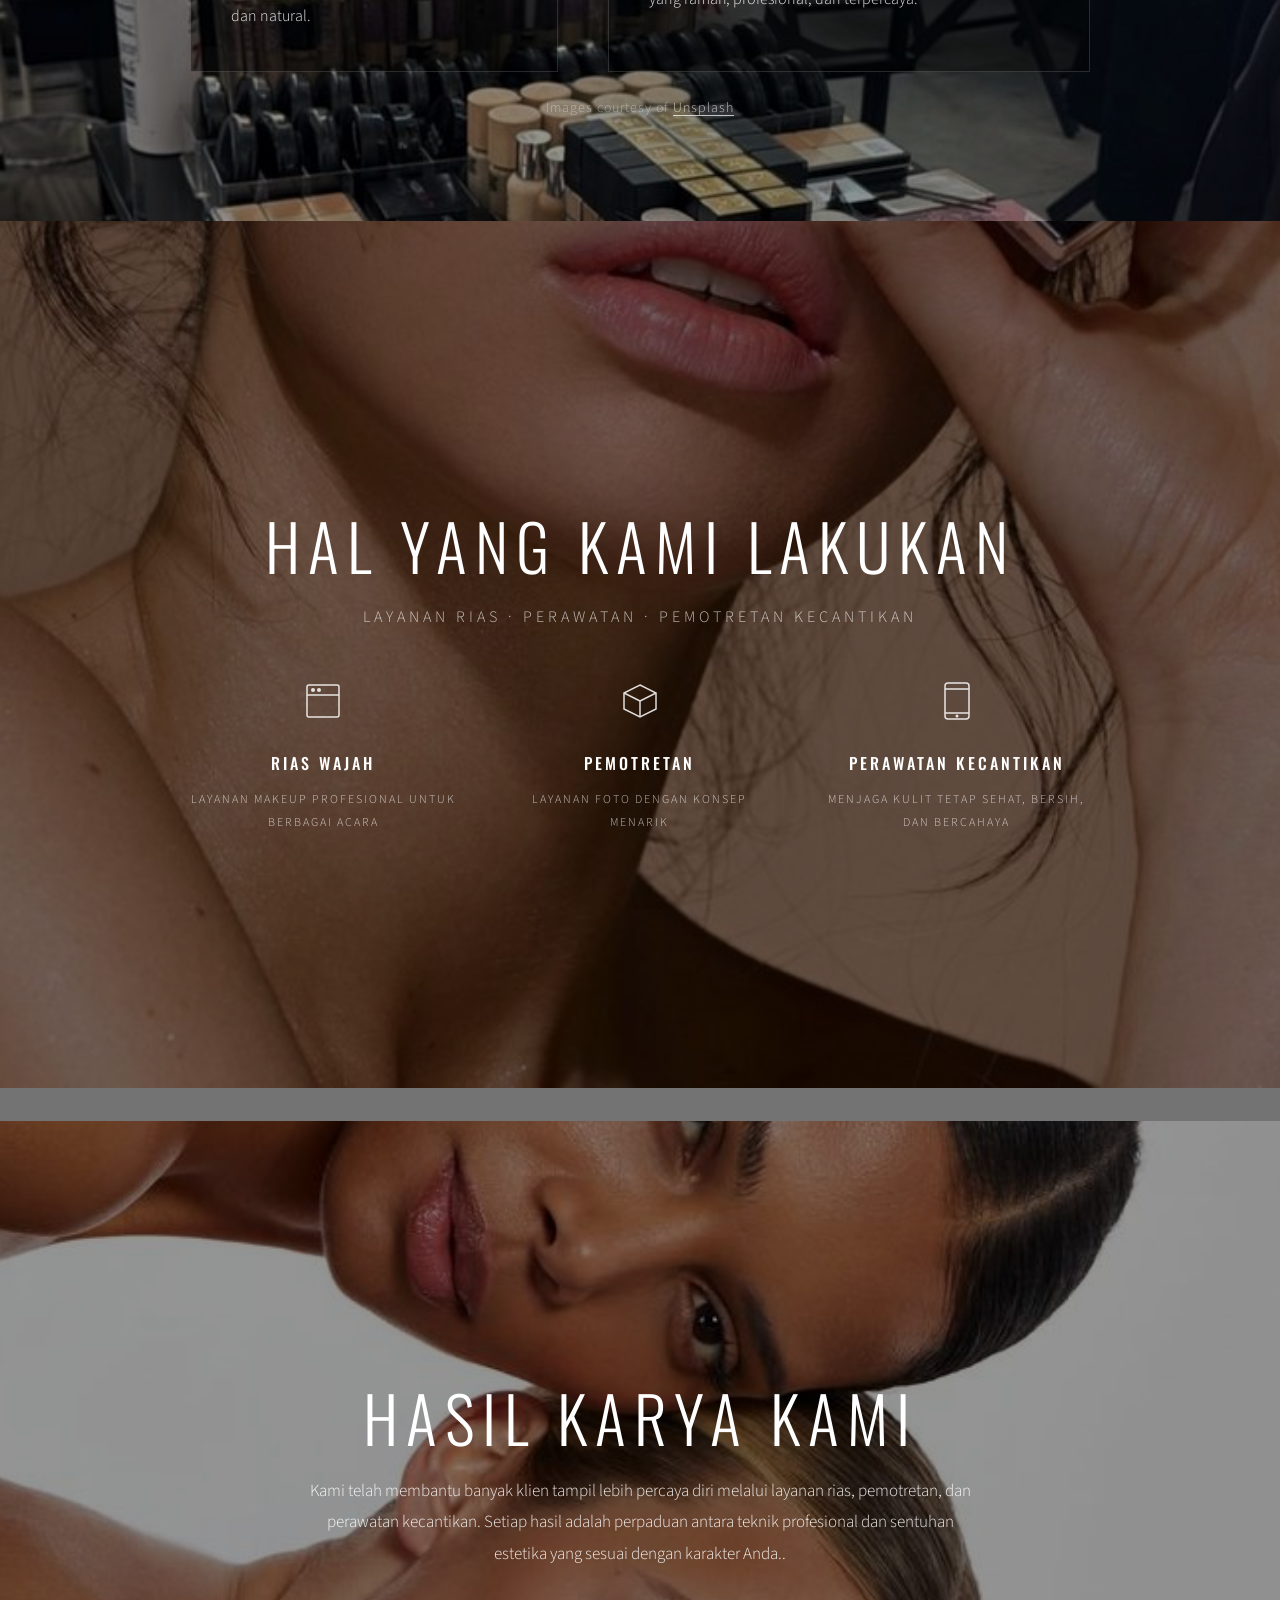
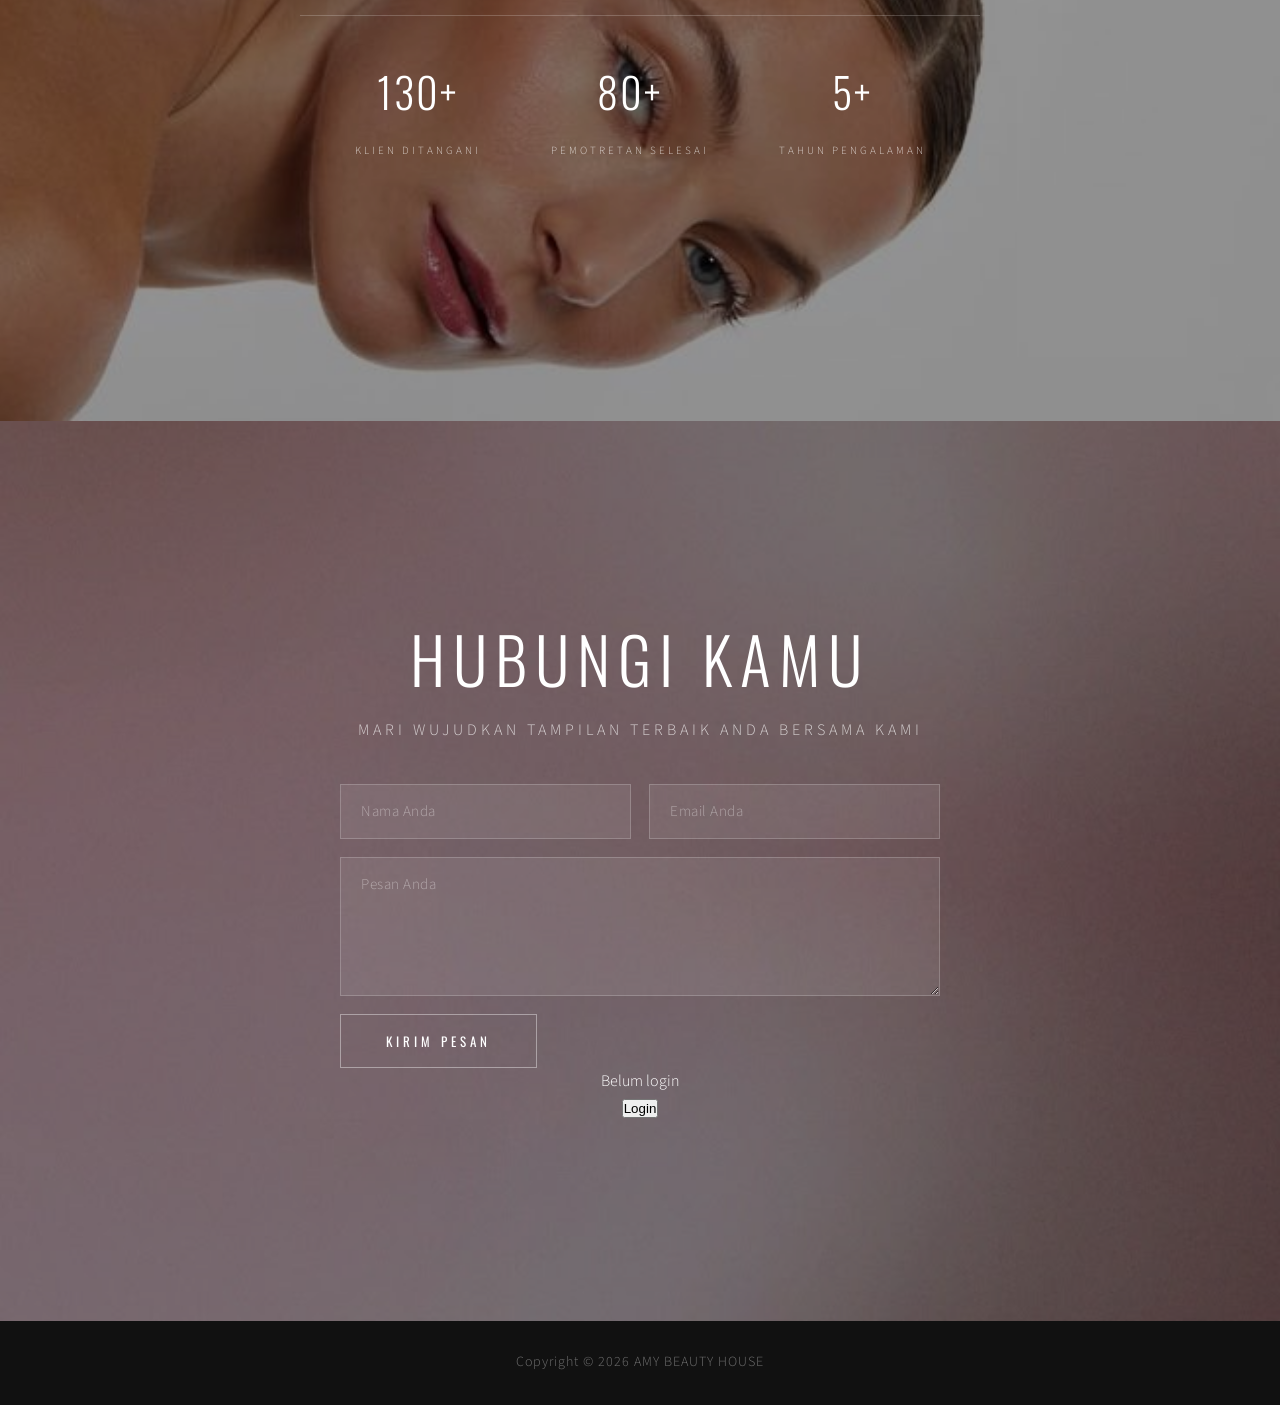
==== commit 05945531: "Update index.html" ====
--- a/index.html
+++ b/index.html
@@ -66,7 +66,7 @@
                 </div>
                 <div class="about-col">
                     <div class="about-thumb-wide">
-                        <img src="about-02.jpg" alt="Our Process">
+                        <iframe width="763" height="429" src="https://www.youtube.com/embed/LLJSfU8oD60" title="makeupMe Professional Cosmetics Promo Demo Video промо-видеоролик" frameborder="0" allow="accelerometer; autoplay; clipboard-write; encrypted-media; gyroscope; picture-in-picture; web-share" referrerpolicy="strict-origin-when-cross-origin" allowfullscreen></iframe>
                     </div>
                     <p>Pendekatan kami menggabungkan konsultasi mendalam dengan teknik perawatan terkini untuk memberikan hasil yang optimal. Kami percaya bahwa kecantikan bukan hanya tentang penampilan, tetapi juga tentang rasa percaya diri dan kenyamanan diri.</p>
                     <p>Dari konsultasi hingga perawatan, kami selalu mengutamakan kepuasan pelanggan dengan pelayanan yang ramah, profesional, dan terpercaya.</p>
@@ -169,9 +169,9 @@
             </div>
             <p id="userInfo">Belum login</p>
 
-            <div id="authArea">
-                <button onclick="goLogin()" class="nav-cta">Login</button>
-            </div>
+   <div id="authArea">
+        <button onclick="goLogin()" class="nav-cta">Login</button>
+   </div>
         </div>
     </section>
 
@@ -180,6 +180,6 @@
         <p>Copyright &copy; 2026 AMY BEAUTY HOUSE</p>
     </footer>
     <script src="templatemo-parallax-script.js"></script>
-    <script src="login/js/welcome.js"></script>
+      <script src="login/js/welcome.js"></script>
 </body>
 </html>
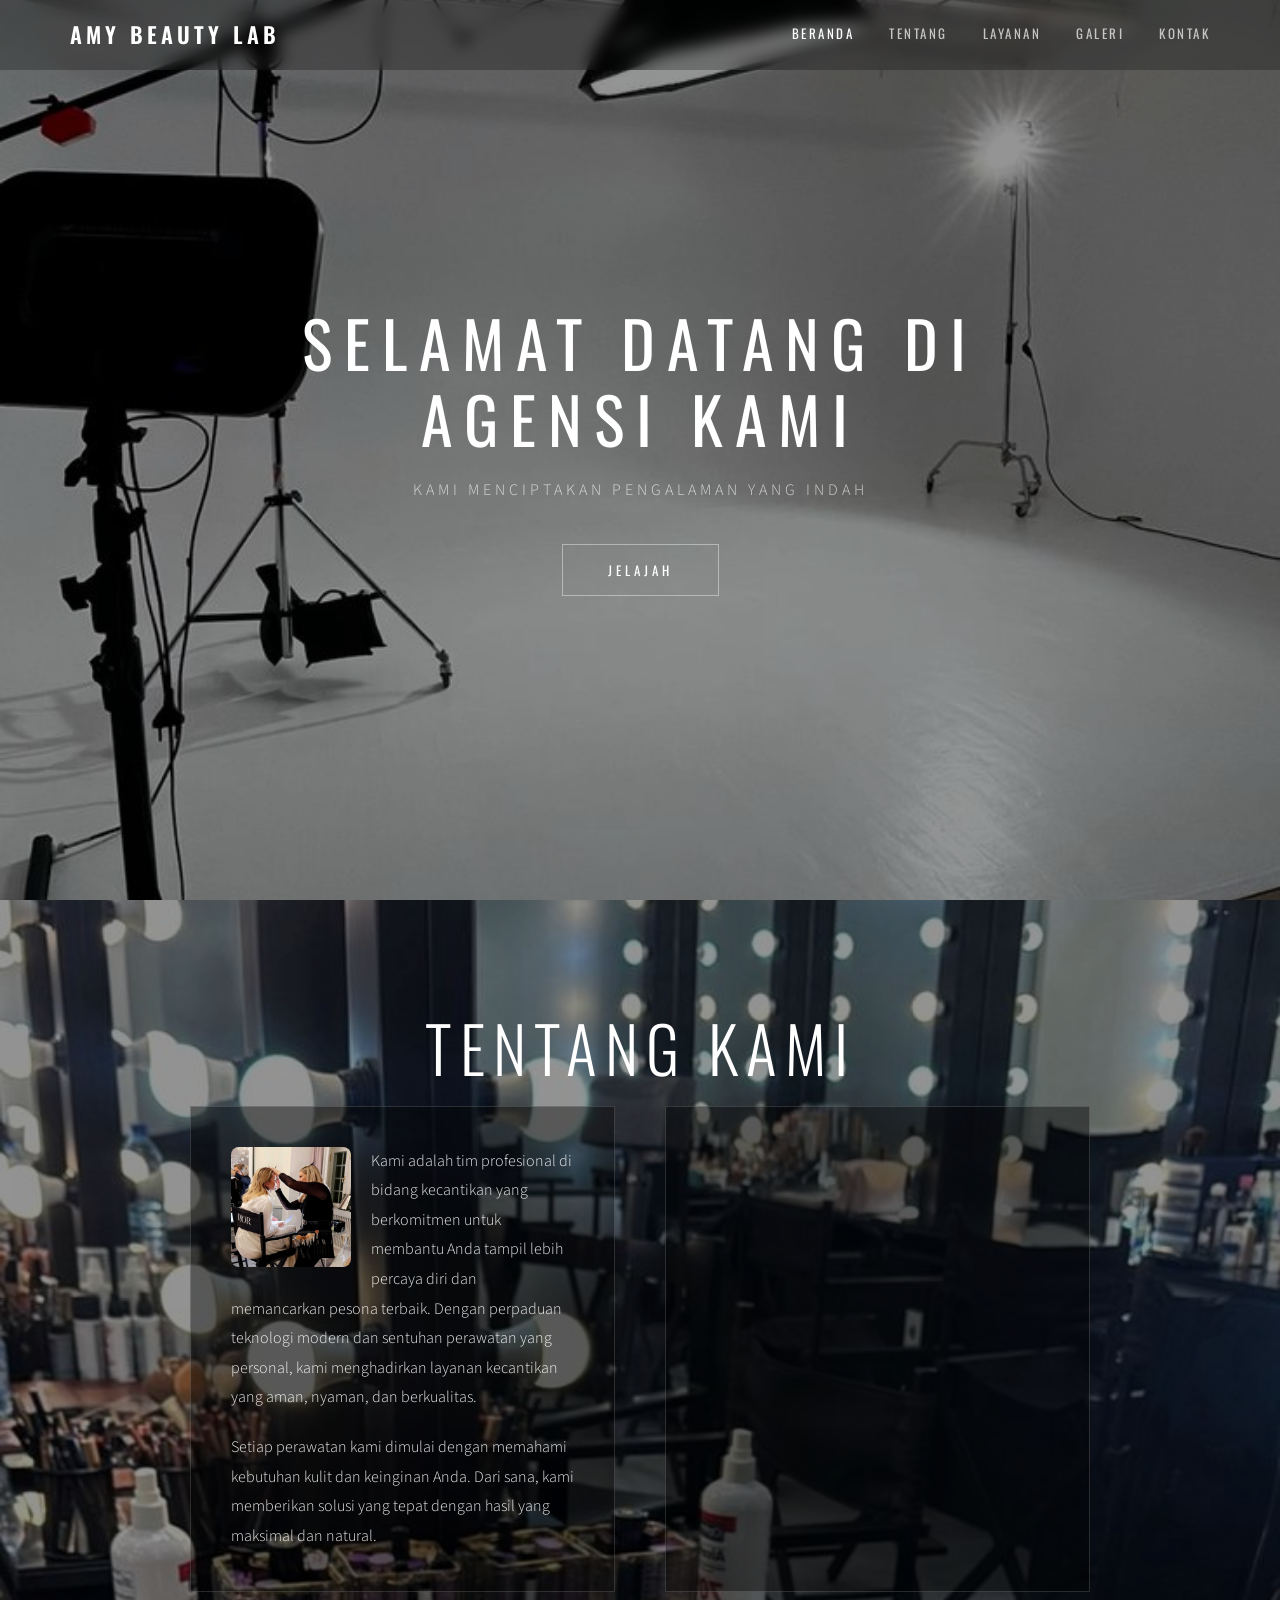
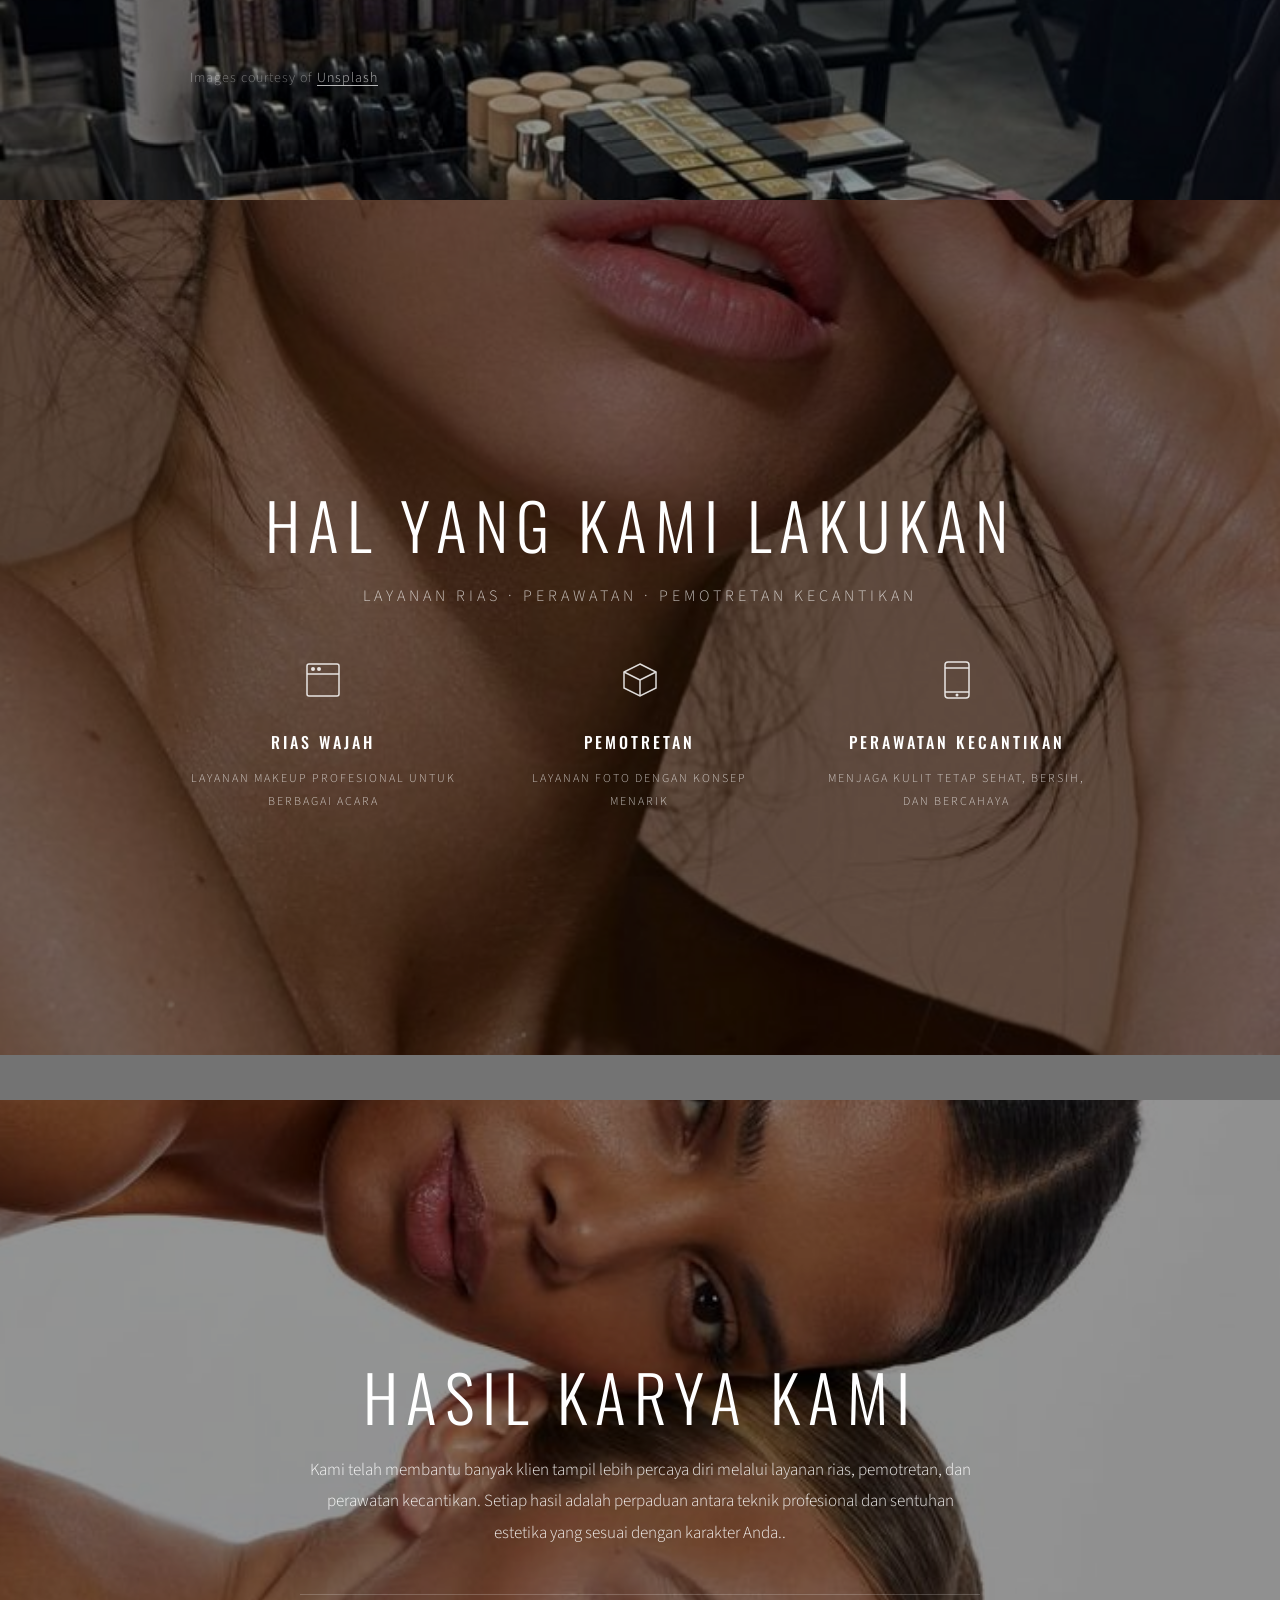
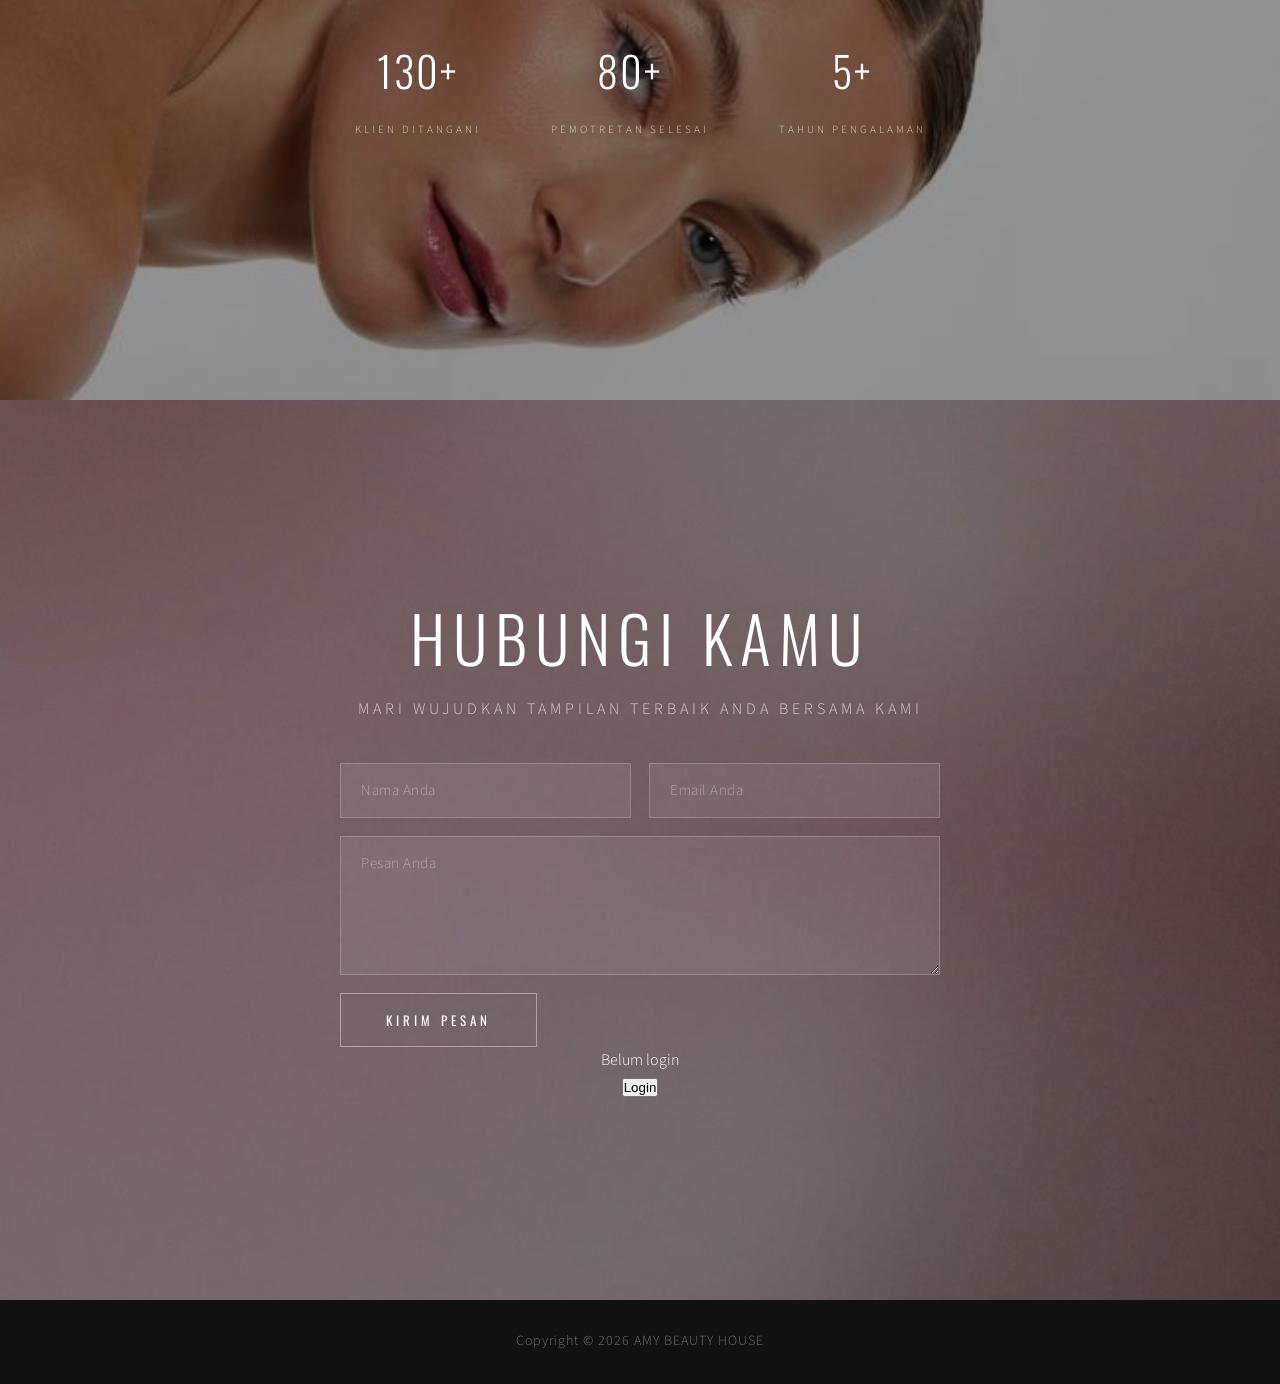
==== commit 625883de: "Update index.html" ====
--- a/index.html
+++ b/index.html
@@ -66,11 +66,8 @@
                 </div>
                 <div class="about-col">
                     <div class="about-thumb-wide">
-                        <iframe width="763" height="429" src="https://www.youtube.com/embed/LLJSfU8oD60" title="makeupMe Professional Cosmetics Promo Demo Video промо-видеоролик" frameborder="0" allow="accelerometer; autoplay; clipboard-write; encrypted-media; gyroscope; picture-in-picture; web-share" referrerpolicy="strict-origin-when-cross-origin" allowfullscreen></iframe>
+                        <iframe width="100%" height="500" src="https://www.youtube.com/embed/LLJSfU8oD60" title="makeupMe Professional Cosmetics Promo Demo Video промо-видеоролик" frameborder="0" allow="accelerometer; autoplay; clipboard-write; encrypted-media; gyroscope; picture-in-picture; web-share" referrerpolicy="strict-origin-when-cross-origin" allowfullscreen></iframe>
                     </div>
-                    <p>Pendekatan kami menggabungkan konsultasi mendalam dengan teknik perawatan terkini untuk memberikan hasil yang optimal. Kami percaya bahwa kecantikan bukan hanya tentang penampilan, tetapi juga tentang rasa percaya diri dan kenyamanan diri.</p>
-                    <p>Dari konsultasi hingga perawatan, kami selalu mengutamakan kepuasan pelanggan dengan pelayanan yang ramah, profesional, dan terpercaya.</p>
-                </div>
             </div>
             <p class="unsplash-credit">Images courtesy of <a href="https://unsplash.com" target="_blank">Unsplash</a></p>
         </div>
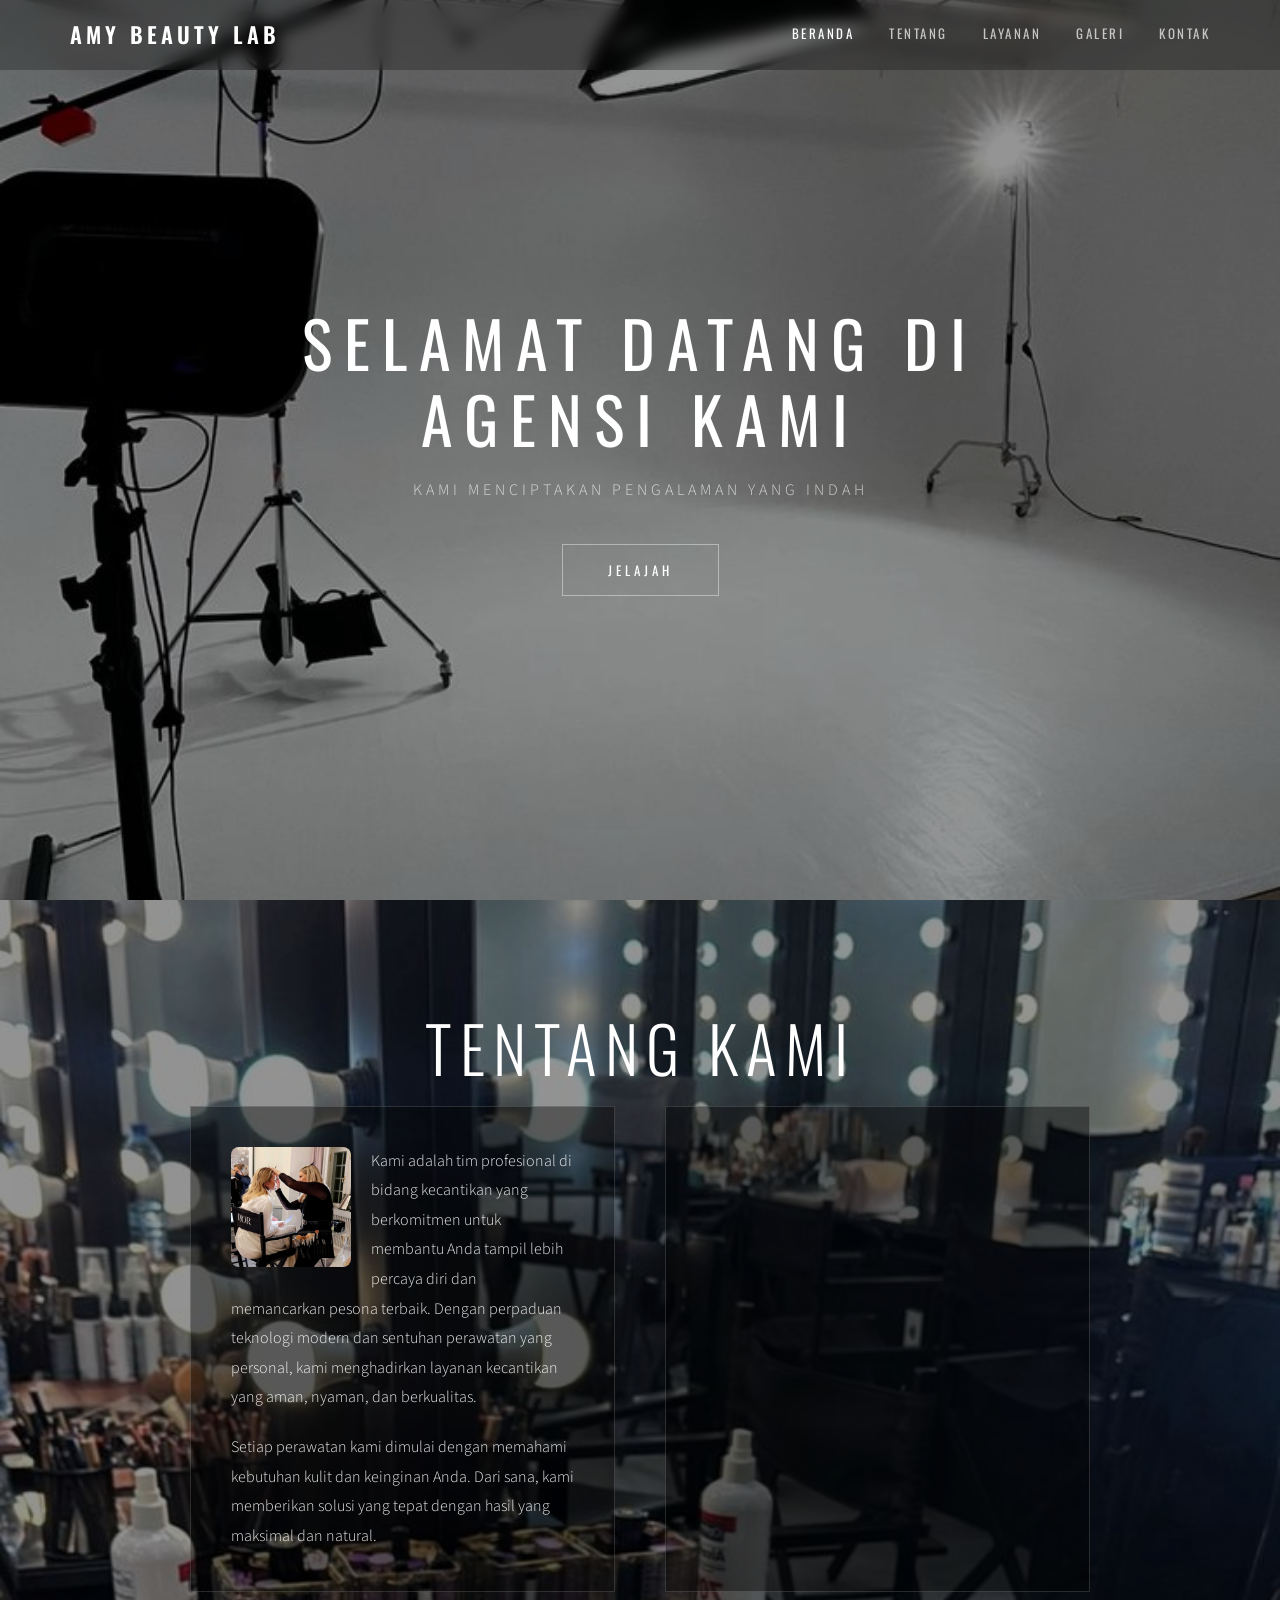
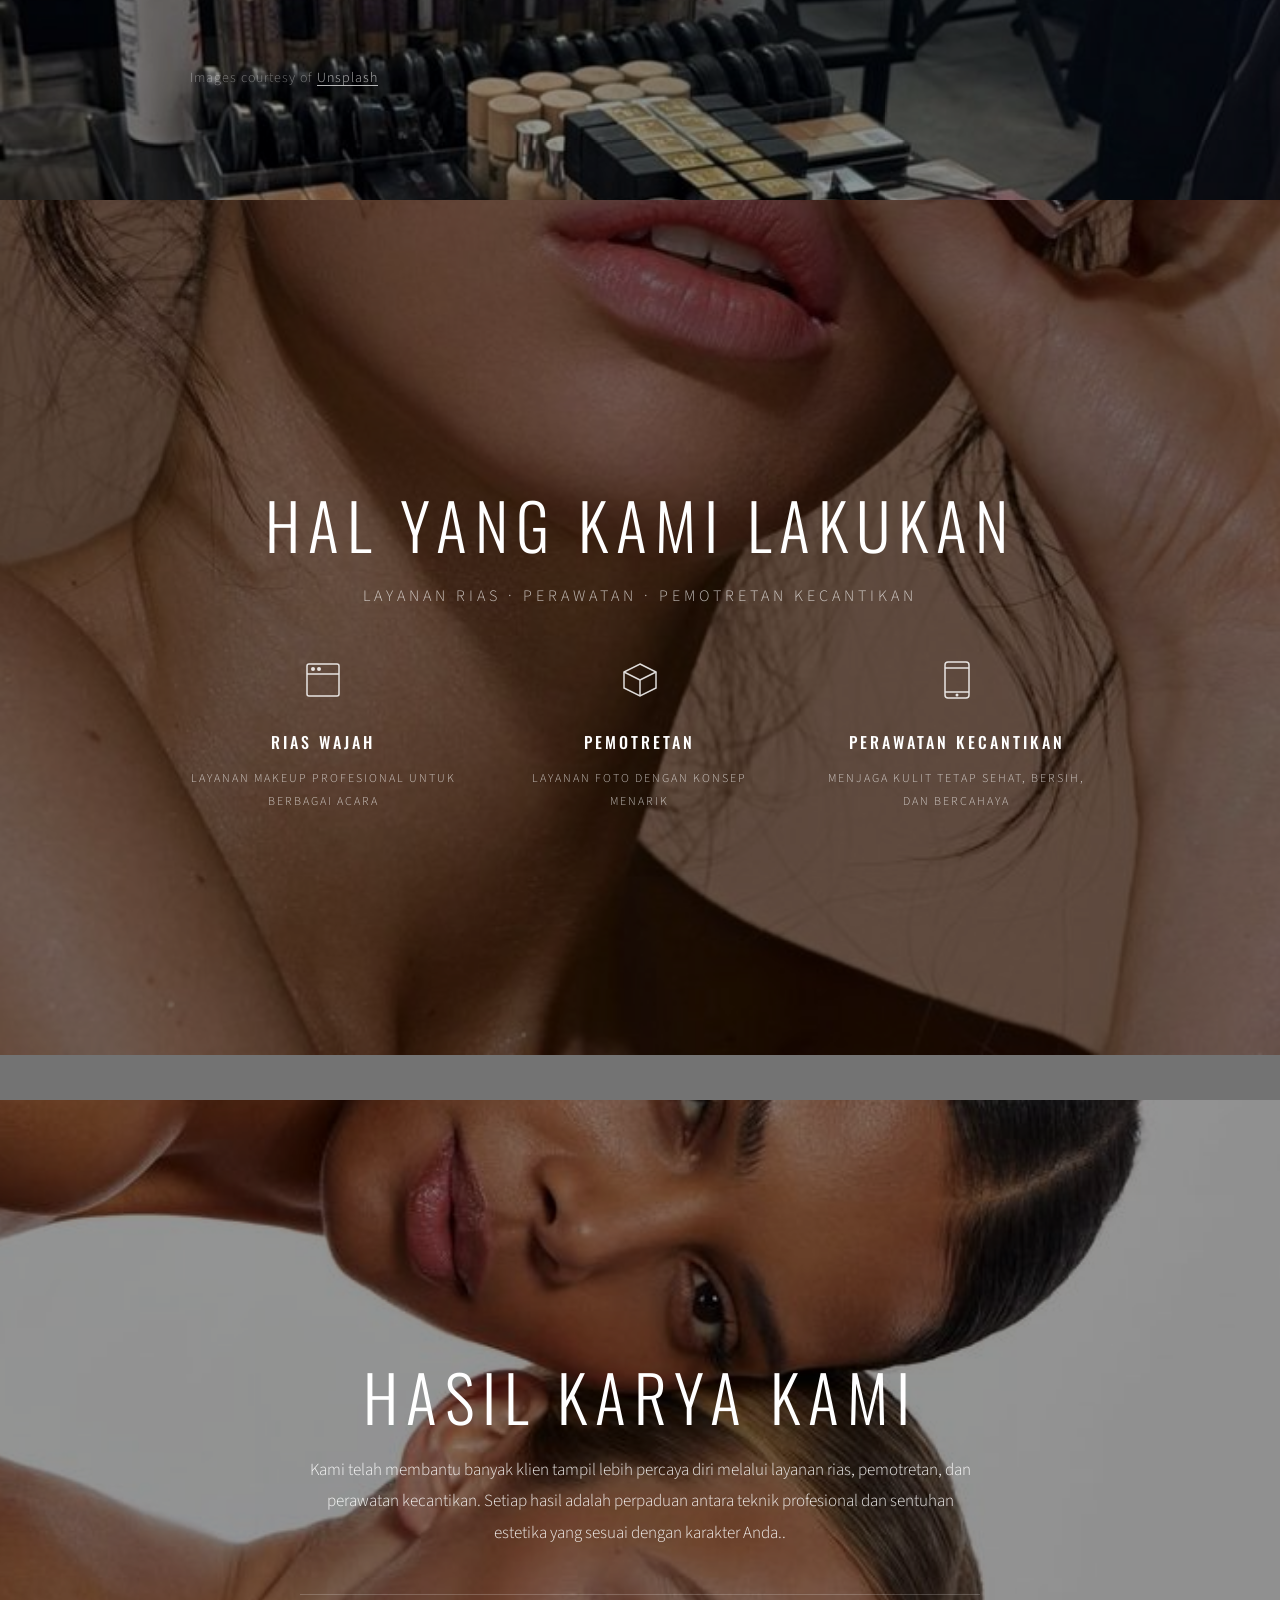
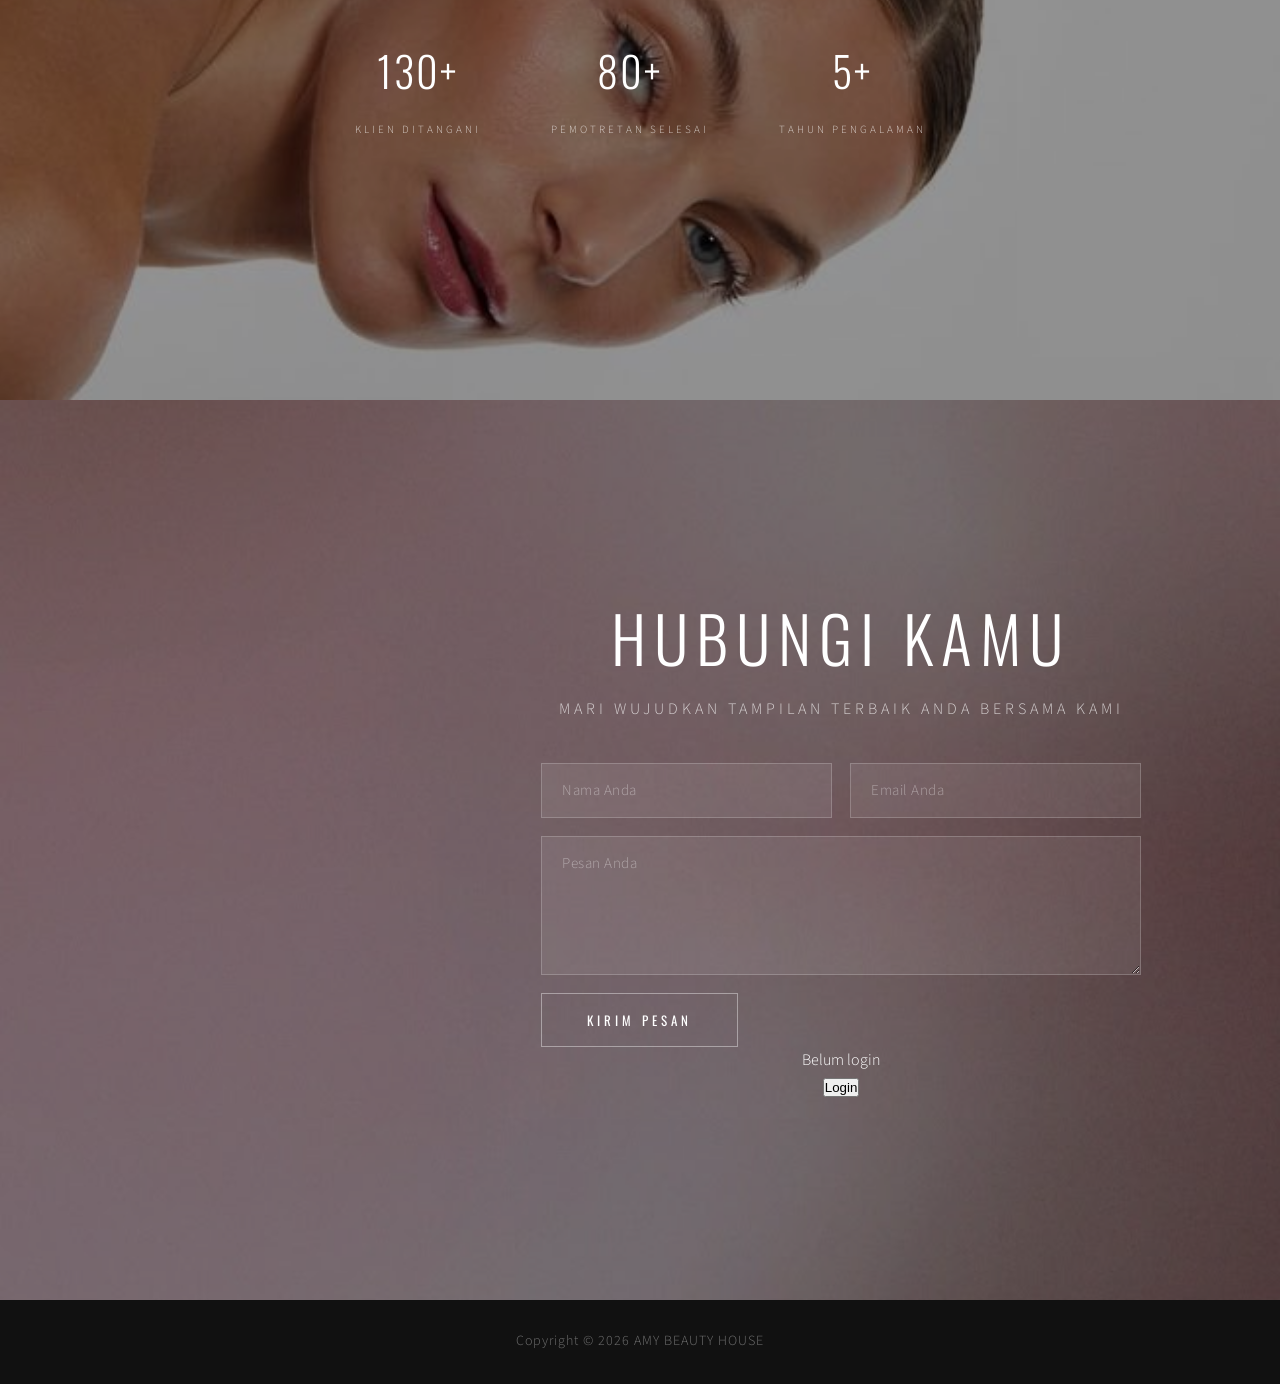
==== commit 5fa1d395: "Update index.html" ====
--- a/index.html
+++ b/index.html
@@ -149,6 +149,7 @@
 
     <!-- Section 5: Contact -->
     <section id="contact" class="parallax-section">
+        <iframe src="https://www.google.com/maps/embed?pb=!1m18!1m12!1m3!1d3952.8996821581936!2d110.39281007362288!3d-7.800444677427991!2m3!1f0!2f0!3f0!3m2!1i1024!2i768!4f13.1!3m3!1m2!1s0x2e7a57669d43fe55%3A0x75fae1bb400d4da5!2sSMA%20Negeri%208%20Yogyakarta!5e0!3m2!1sid!2sid!4v1779454988703!5m2!1sid!2sid" width="600" height="450" style="border:0;" allowfullscreen="" loading="lazy" referrerpolicy="no-referrer-when-downgrade"></iframe>
         <div class="parallax-bg" data-speed="0.5" style="background-image: url('parallax-bg-05.jpg')"></div>
         <div class="parallax-overlay overlay-medium"></div>
         <div class="section-content">
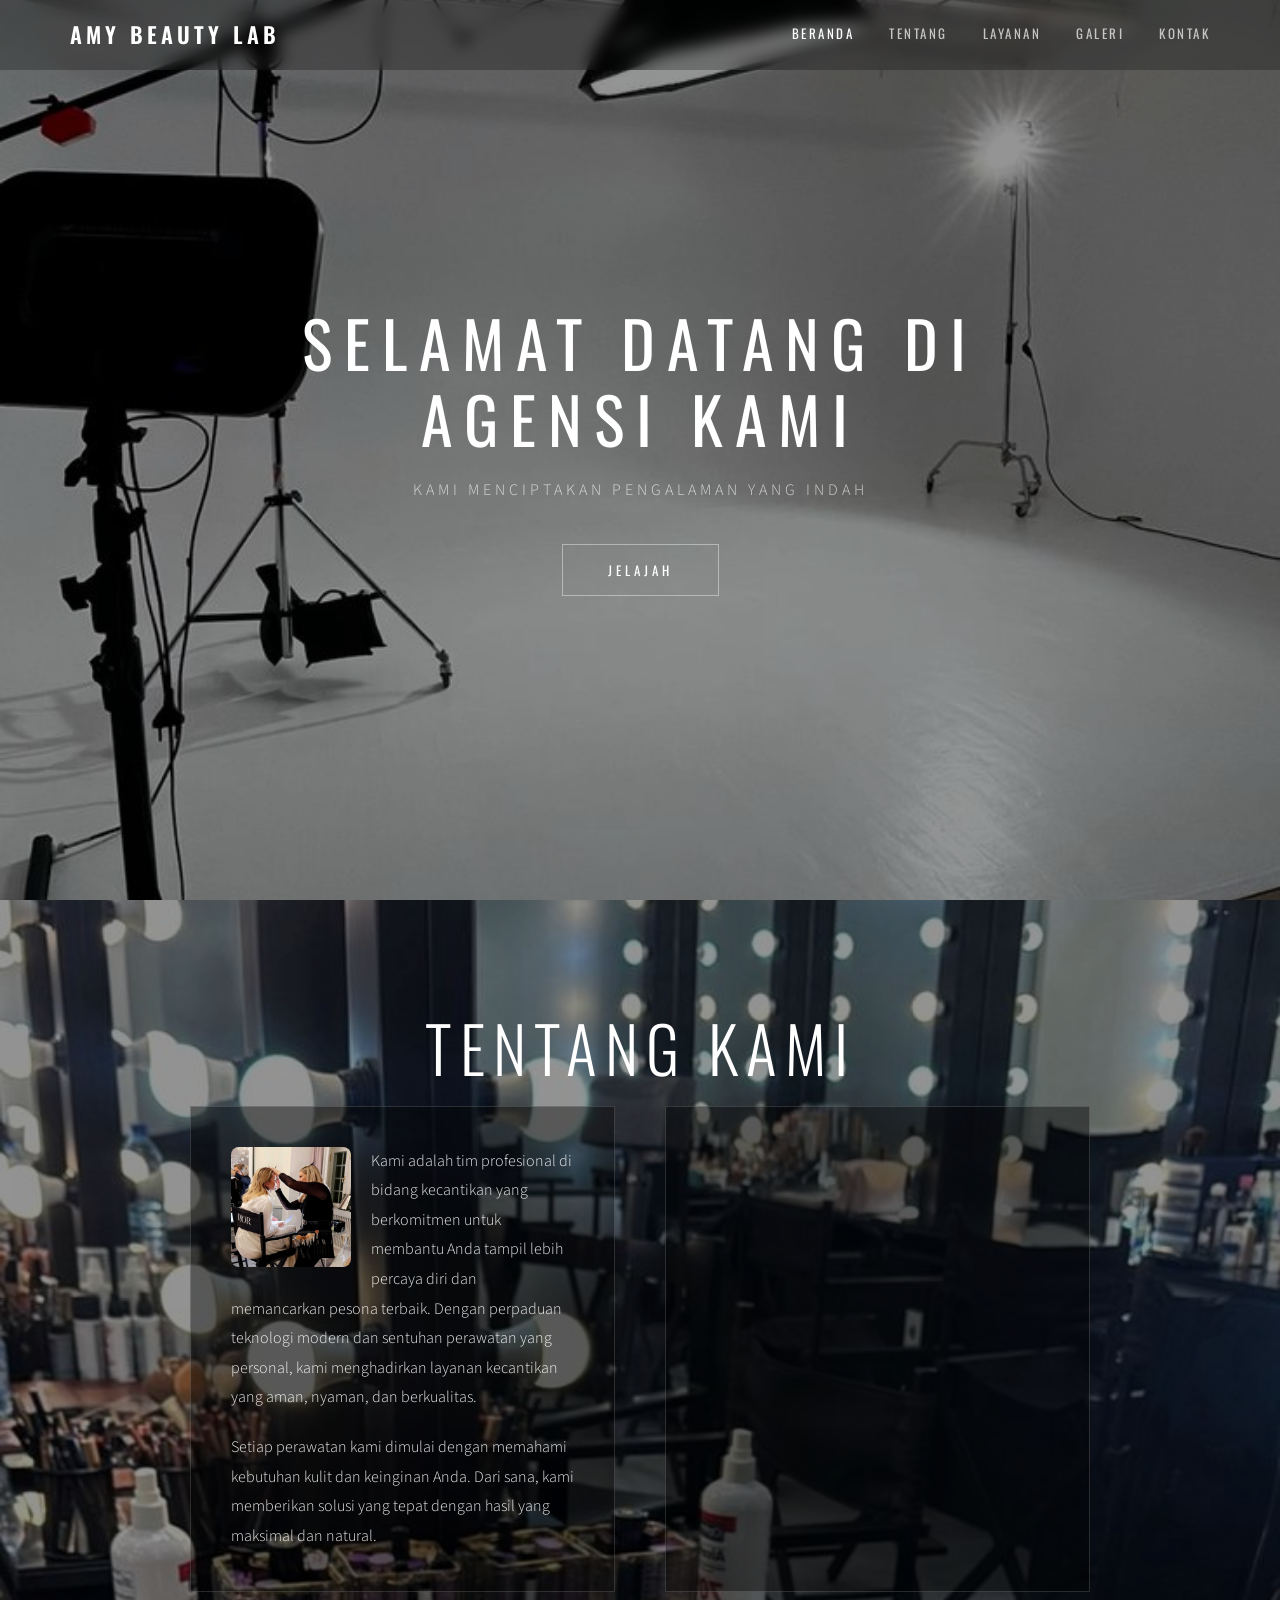
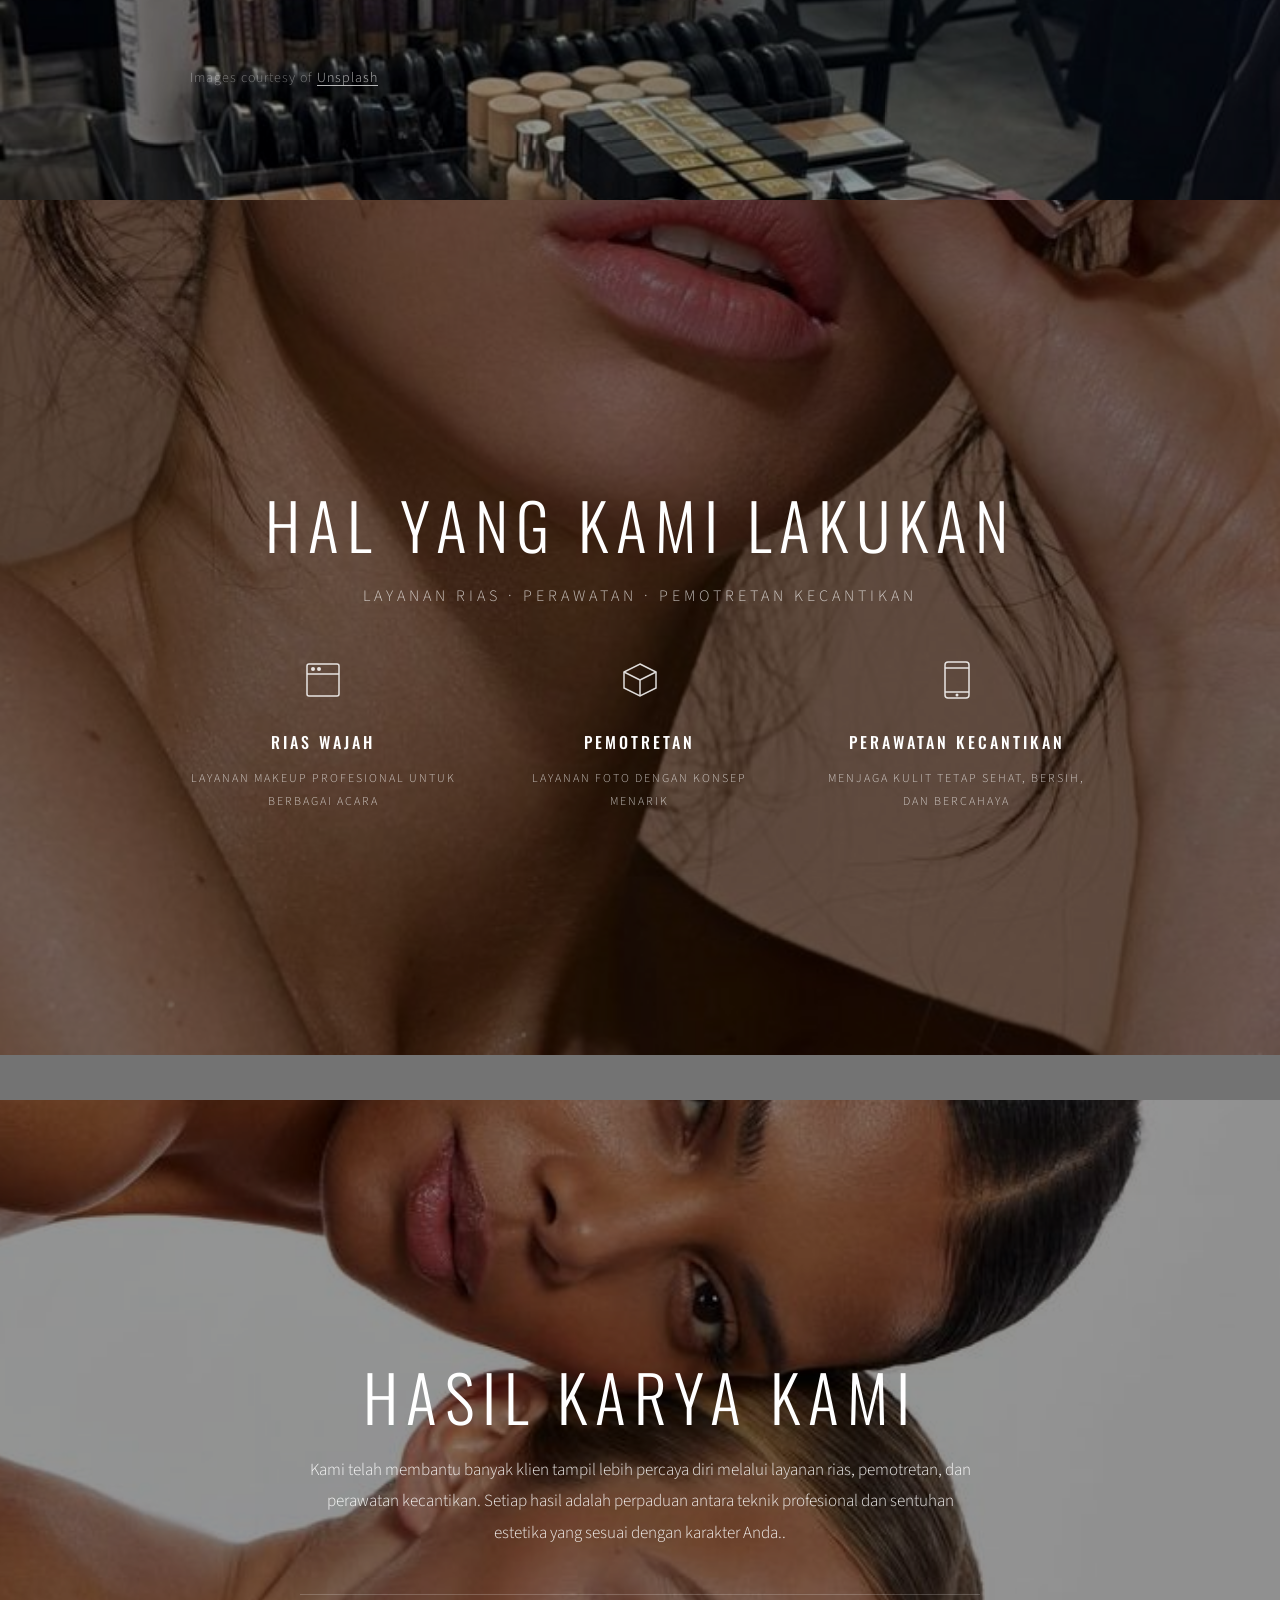
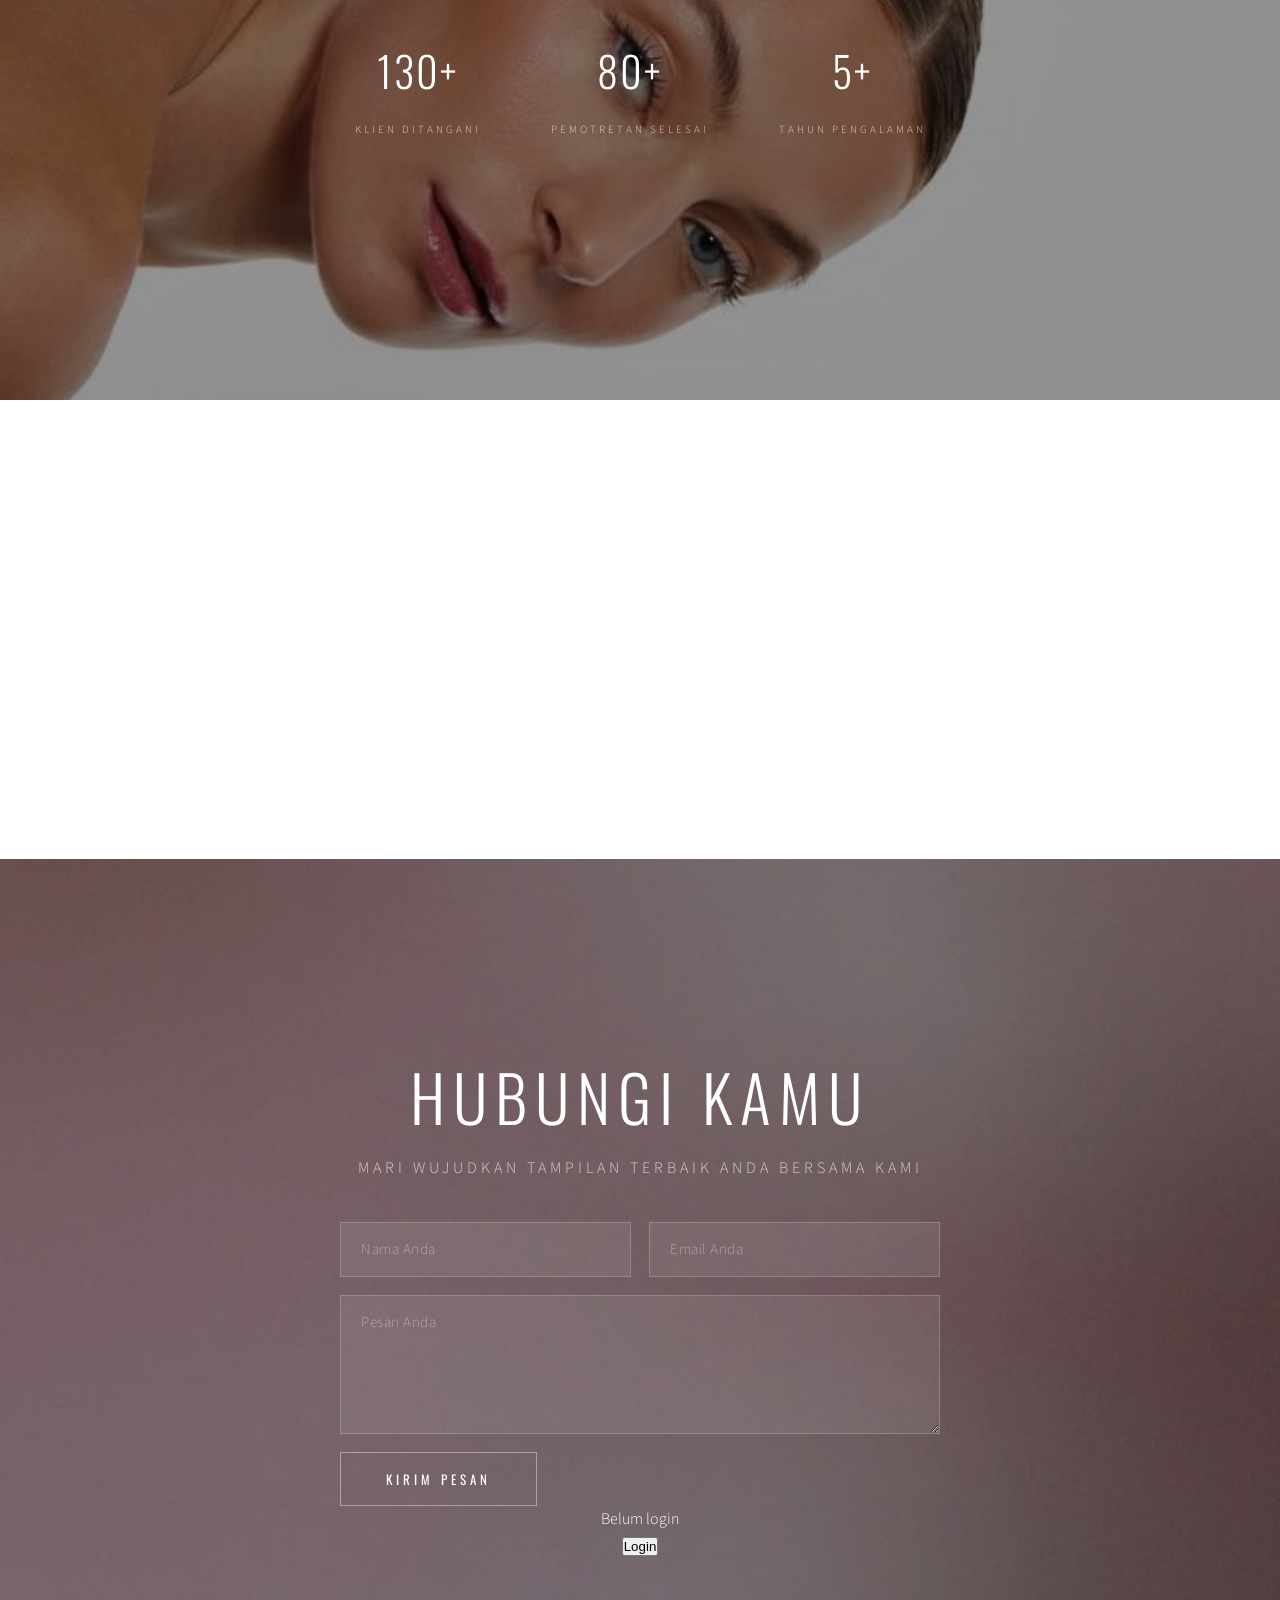
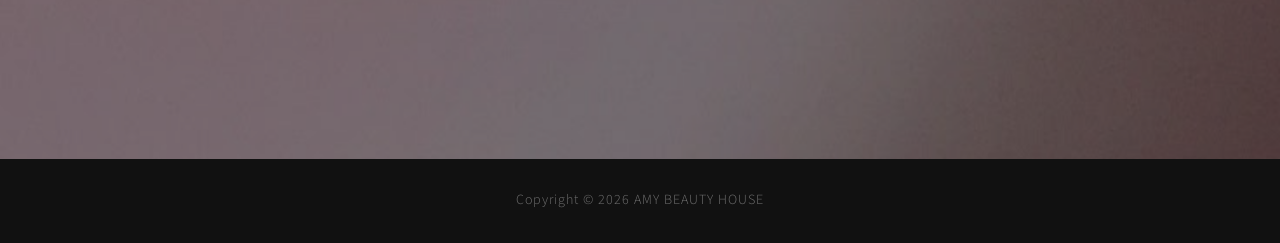
==== commit 4c5fdf57: "Update index.html" ====
--- a/index.html
+++ b/index.html
@@ -147,9 +147,10 @@
         </div>
     </section>
 
+    <iframe src="https://www.google.com/maps/embed?pb=!1m18!1m12!1m3!1d3952.8996821581936!2d110.39281007362288!3d-7.800444677427991!2m3!1f0!2f0!3f0!3m2!1i1024!2i768!4f13.1!3m3!1m2!1s0x2e7a57669d43fe55%3A0x75fae1bb400d4da5!2sSMA%20Negeri%208%20Yogyakarta!5e0!3m2!1sid!2sid!4v1779454988703!5m2!1sid!2sid" width="600" height="450" style="border:0;" allowfullscreen="" loading="lazy" referrerpolicy="no-referrer-when-downgrade"></iframe>
+
     <!-- Section 5: Contact -->
     <section id="contact" class="parallax-section">
-        <iframe src="https://www.google.com/maps/embed?pb=!1m18!1m12!1m3!1d3952.8996821581936!2d110.39281007362288!3d-7.800444677427991!2m3!1f0!2f0!3f0!3m2!1i1024!2i768!4f13.1!3m3!1m2!1s0x2e7a57669d43fe55%3A0x75fae1bb400d4da5!2sSMA%20Negeri%208%20Yogyakarta!5e0!3m2!1sid!2sid!4v1779454988703!5m2!1sid!2sid" width="600" height="450" style="border:0;" allowfullscreen="" loading="lazy" referrerpolicy="no-referrer-when-downgrade"></iframe>
         <div class="parallax-bg" data-speed="0.5" style="background-image: url('parallax-bg-05.jpg')"></div>
         <div class="parallax-overlay overlay-medium"></div>
         <div class="section-content">
